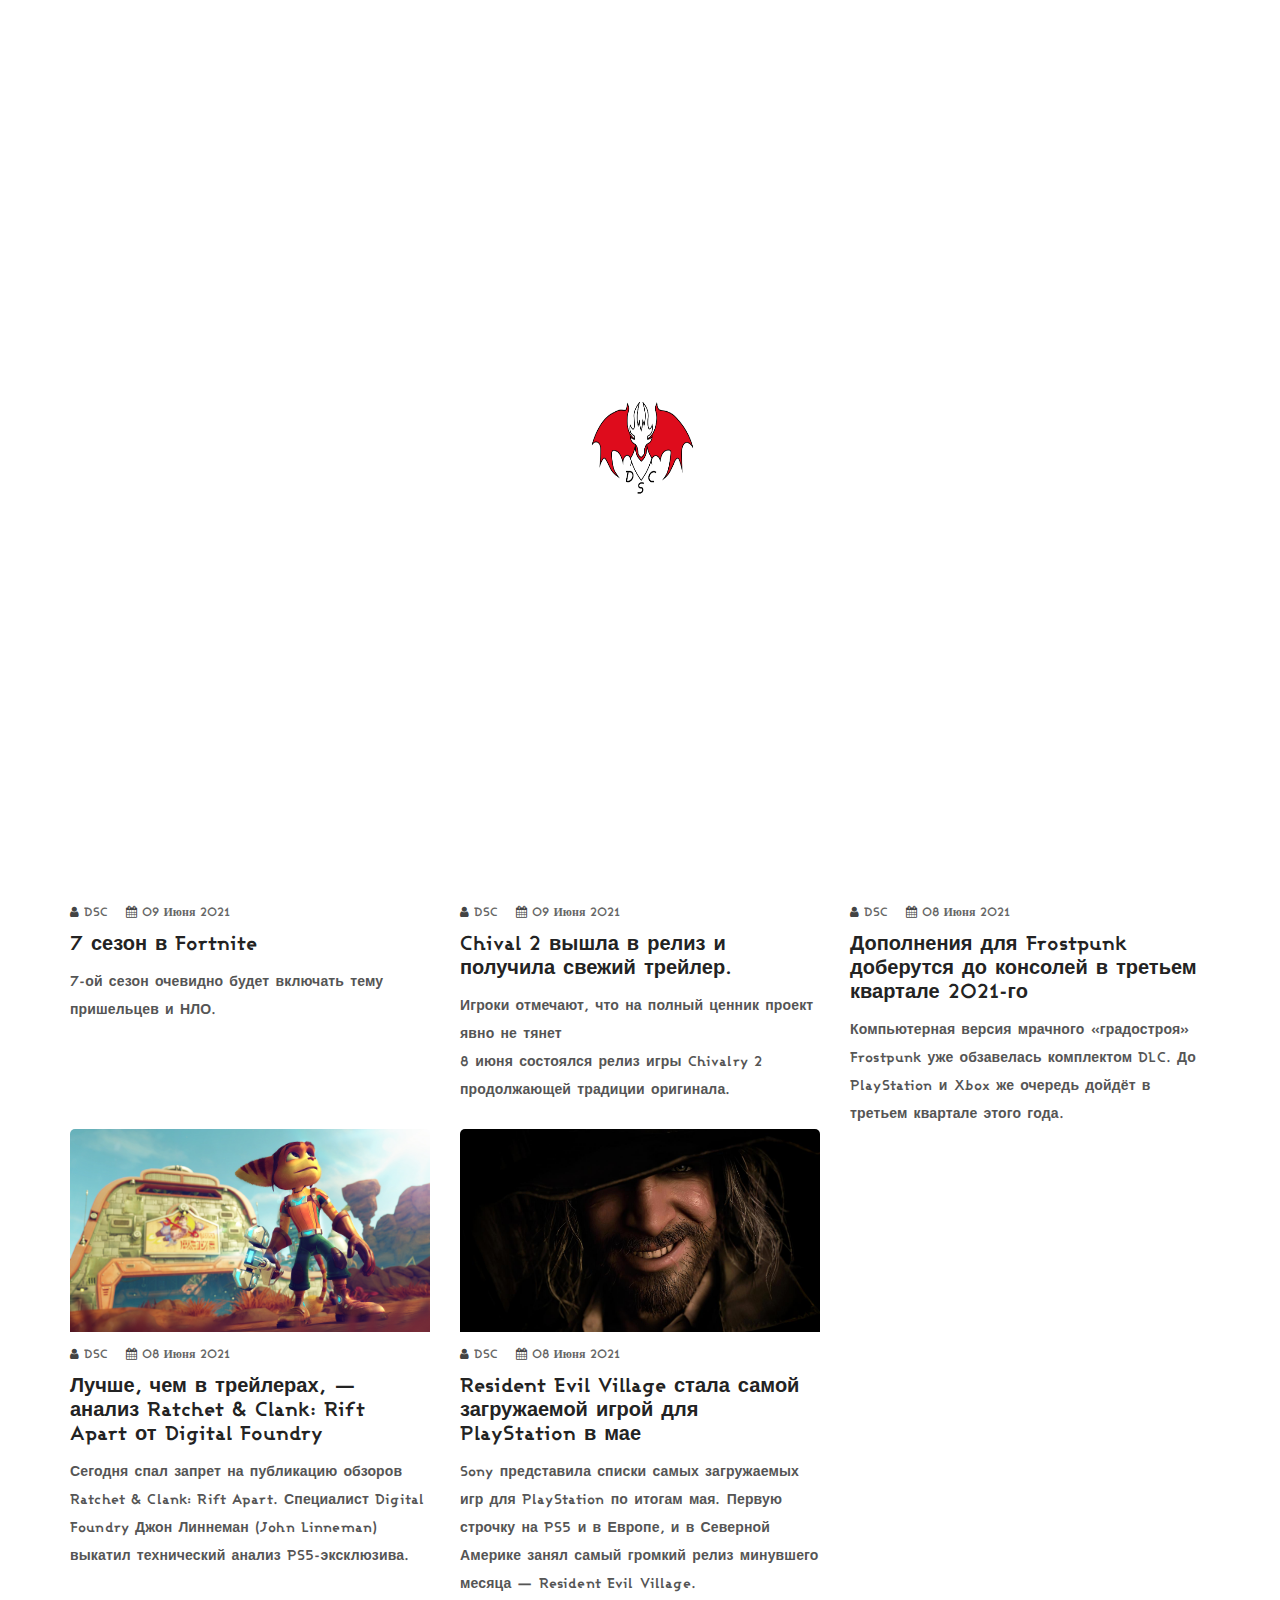
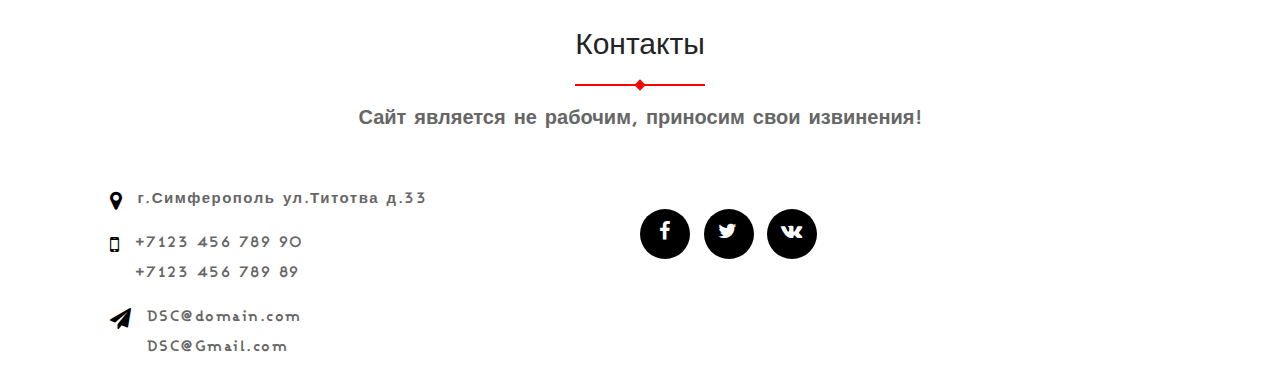
==== News.html @ a44503ce "Add files via upload" ====
<!DOCTYPE html>
<html lang="en">
<head>
    <meta charset="utf-8">
    <title>Новости</title>
    <meta http-equiv="X-UA-Compatible" content="IE=edge">
    <meta name="viewport" content="width=device-width, initial-scale=1, maximum-scale=1">
    <link rel="stylesheet" href="assets/css/bootstrap.min.css">
    <link rel="stylesheet" href="assets/css/jquery-ui.css">
    <link rel="stylesheet" href="assets/css/font-awesome.min.css">
    <link rel="stylesheet" href="assets/css/owl.carousel.min.css">
    <link rel="stylesheet" href="assets/css/slicknav.min.css">
    <link rel="stylesheet" href="assets/css/jquery.mb.YTPlayer.min.css">
    <link rel="stylesheet" href="assets/css/typography.css">
    <link rel="stylesheet" href="assets/css/style.css">
    <link rel="stylesheet" href="assets/css/responsive.css">
    <style media="screen" type="text/css">@import 'assets/fonts/stylesheet.css';</style>
    <link rel="shortcut icon" type="image/png" href="assets/img/icon/favicon.png">
</head>

<body>
    <div id="preloader">
        <img src="assets/img/icon/logo.png" class="spinner">
    </div>
    <header id="header">
        <div class="header-area">
            <div class="container">
                <div class="row">
                    <div class="menu-area">
                        <div class="col-md-3 col-sm-12 col-xs-12">
                            <div class="logo">
                                <a href="index.html"><img src="assets/img/icon/logo_nbg.png" alt="Dragon Sweep"></a>
                            </div>
                            <div class="logo_name">
                                <a href="#"><p class="nam">DRAGON SWEEP</p><p class="p" style="text-align: center;">News</p></a>
                            </div>
                        </div>
                        <div class="col-md-9 hidden-xs hidden-sm"> 
                            <div class="main-menu">
                                <nav class="nav-menu">
                                    <ul>
                                        <li class="active"><a href="index.html">Главная</a></li>
                                        <li><a href="#contact">Контакты</a></li>
                                    </ul>
                                </nav>
                            </div>
                        </div>
                        <div class="col-sm-12 col-xs-12 visible-sm visible-xs">
                            <div class="mobile_menu"></div>
                        </div>
                    </div>
                </div>
            </div>
        </div>
    </header>
    <section class="blog-post ptb--100" id="blog">
        <div class="container">
            <div class="section-title">
                <h2 style="margin-top: 8%;">Новости</h2>
                <p>Последние новости игровой индустрии.</p>
            </div>
            <div class="row">
            	 <div class="col-md-4 col-sm-6 col-xs-12 col-6">
                    <div class="single-post">
                        <a href="#win8"><img src="assets/img/blog/blog-post-img7.jpg" alt="blog image"></a>
                        <div class="blog-meta">
                            <ul>
                                <li><i class="fa fa-user"></i>DSC</li>
                                <li><i class="fa fa-calendar"></i>09 Июня 2021</li>
                            </ul>
                        </div>
                        <h2><a href="#win8">RAINBOW SIX EXTRACTION - КАРАНТИН ТЕПЕРЬ ЭВАКУАЦИЯ</a></h2>
                        <p>Студия Ubisoft переименовала свою свою следующую игру из Rainbow Six Quarantine в Rainbow Six Extraction.</p>
                    </div>
                    <a href="#x" class="overlay" id="win8"></a>
                    <div class="popup">
                    	<h2>Концепт не поменялся, нам предстоит сражаться с монстрами, зараженными какой-то слизью</h2>
                        <p>Студия Ubisoft переименовала свою свою следующую игру из Rainbow Six Quarantine в Rainbow Six Extraction. События данного кооперативного шутера будут разворачиваться в уже существующей вселенной, в которой знакомые нам оперативники будут разбираться с биологической угрозой.
                        	<br>Главным противником героев будет слизь - инопланетный организм, заражающий все живое. Ей разработчики посвятили свежий тизер-трейлер, намекнув на то, что полноценная презентация новинки состоится на Ubisoft Forward 12 июня.
                    	    <iframe class="ratch" width="560" height="315" src="https://www.youtube.com/embed/tf8ro-vR-2o" title="YouTube video player" frameborder="0" allow="accelerometer; autoplay; clipboard-write; encrypted-media; gyroscope; picture-in-picture" allowfullscreen></iframe>
                    	</p>
                    </div>
                </div>
                 <div class="col-md-4 col-sm-6 col-xs-12 col-6">
                    <div class="single-post">
                        <a href="#win7"><img src="assets/img/blog/blog-post-img6.jpg" alt="blog image"></a>
                        <div class="blog-meta">
                            <ul>
                                <li><i class="fa fa-user"></i>DSC</li>
                                <li><i class="fa fa-calendar"></i>09 Июня 2021</li>
                            </ul>
                        </div>
                        <h2><a href="#win7">8 МИНУТ ГЕЙМПЛЕЯ FAR CRY 6 С ОБЗОРОМ ЛОКАЦИЙ</a></h2>
                        <p>В сети появилась запись с 8 минутами геймплея Far Cry 6 - нового проекта от студии Ubisoft, который выходит в релиз 7 октября текущего года..</p>
                    </div>
                    <a href="#x" class="overlay" id="win7"></a>
                    <div class="popup">
                    	<h2>Прогулка по Яре и знакомство с местными жителями</h2>
                        <p>В сети появилась запись с 8 минутами геймплея Far Cry 6 - нового проекта от студии Ubisoft, который выходит в релиз 7 октября текущего года. В видео нам демонстрируется остров Яра - островное государство, в котором развернуться сюжетные события.
                        	<br>Напомним, что в игре мы возьмем под контроль Дани Рохаса - местного жителя, который вступает в сопротивление местному режиму под руководством Антона Кастильо. Он правит страной железной дланью, нещадно расправляясь со всеми несогласными, а потому нам и остальным местным жителям предстоит решить эту проблему и свергнуть правящий режим.
                        	<br>Проект выходит везде, кроме Стима.
                    	    <iframe class="ratch" width="560" height="315" src="https://www.youtube.com/embed/NXsx1J5eO8M" title="YouTube video player" frameborder="0" allow="accelerometer; autoplay; clipboard-write; encrypted-media; gyroscope; picture-in-picture" allowfullscreen></iframe>
                   			</p>
                    </div>
                </div>
                 <div class="col-md-4 col-sm-6 col-xs-12 col-6">
                    <div class="single-post">
                        <a href="#win6"><img src="assets/img/blog/blog-post-img5.jpg" alt="blog image"></a>
                        <div class="blog-meta">
                            <ul>
                                <li><i class="fa fa-user"></i>DSC</li>
                                <li><i class="fa fa-calendar"></i>09 Июня 2021</li>
                            </ul>
                        </div>
                        <h2><a href="#win6">ПОДРОБНОСТИ ОБНОВЛЕНИЯ ОСАДА ПАРИЖА ДЛЯ ИГРЫ ASSASSIN'S CREED VALHALLA</a></h2>
                        <p>Блогер под ником j0nathan утверждает, что обнаружил в файлах игры Assassin's Creed Valhalla информацию о грядущем дополнении, которое позволит игрокам посетить Париж.</p>
                    </div>
                    <a href="#x" class="overlay" id="win6"></a>
                    <div class="popup">
                    	<h2>Эйвор отправляется во Францию</h2>
                        <p>логер под ником j0nathan утверждает, что обнаружил в файлах игры Assassin's Creed Valhalla информацию о грядущем дополнении, которое позволит игрокам посетить Париж.
                        	<br>Если верить публикации автора, события "Осады Парижа" развернутся в 885 году, спустя пару лет после окончания истории, рассказанной в "Гневе друидов". Воевать нам предстоит против короля Карла III, установившего в стране тоталитарный режим.
                        	<br>Официальный анонс DLC должен состояться 12 июня во время мероприятия Е3, куда студия Ubisoft привезет новости о своих текущих и новых проектах.
                        	<iframe class="ratch" width="560" height="315" src="https://www.youtube.com/embed/aMvyaPaUvSg" title="YouTube video player" frameborder="0" allow="accelerometer; autoplay; clipboard-write; encrypted-media; gyroscope; picture-in-picture" allowfullscreen></iframe></p>
                    </div>
                </div>
                 <div class="col-md-4 col-sm-6 col-xs-12 col-6">
                    <div class="single-post">
                        <a href="#win5"><img src="assets/img/blog/blog-post-img4.jpg" alt="blog image"></a>
                        <div class="blog-meta">
                            <ul>
                                <li><i class="fa fa-user"></i>DSC</li>
                                <li><i class="fa fa-calendar"></i>09 Июня 2021</li>
                            </ul>
                        </div>
                        <h2><a href="#win5">7 сезон в Fortnite</a></h2>
                        <p>7-ой сезон очевидно будет включать тему пришельцев и НЛО.</p>
                    </div>
                    <a href="#x" class="overlay" id="win5"></a>
                    <div class="popup">
                    	<h2>7 сезон в Fortnite</a></h2>
                        <p>Седьмой сезон Fortnite почти наступил. Сезон 7 официально стартует 8 июня, и у нас уже есть некоторые идеи о том, чего ожидать - ясно, что инопланетяне и НЛО будут большой темой, хотя мы еще не знаем точно, что это повлечет за собой.
                        	<br>Ждать не намного дольше, поскольку Epic расскажет историю Fortnite и трейлеры боевого пропуска для 7-го сезона сегодня, 7 июня, в 23:00 по тихоокеанскому времени (2:00 по восточному времени / 7:00 по московскому времени 8 июня), согласно объявлениям на YouTube. Это должно заполнить пробелы в том, что, как мы знаем, произойдет в новом сезоне; Вы можете узнать всю имеющуюся у нас информацию о 7-м сезоне ниже.
                        	<br>А пока игроков Fortnite похищают НЛО. Что касается текущих задач Fortnite, обязательно изучите их, как размещать предупреждающие знаки на кругах в полях и где уничтожать жуткие телевизоры. Обязательно поторопитесь - у вас остались не так много времени.
                        	<iframe class="ratch" width="560" height="315" src="https://www.youtube.com/embed/-NycdXYBeG4" title="YouTube video player" frameborder="0" allow="accelerometer; autoplay; clipboard-write; encrypted-media; gyroscope; picture-in-picture" allowfullscreen></iframe>
                        	<br>7-й сезон Fortnite выходит в эфир во вторник, 8 июня. Эта дата указана на картинке выше с официального сайта Fortnite, что устраняет любые сомнения в том, что обновление произойдет в эту дату. Уже считалось, что это так, поскольку в Fortnite и на сайте Epic Primal Battle Pass 6-го сезона был указан как действующий до 7 июня, это означает, что новый сезон начнется на следующий день. Тем не менее, сезоны Fortnite были довольно разными по продолжительности в течение последнего года или около того. Как пандемия, так и собственные внутренние планы Epic меняли даты начала и окончания раньше, так что пока считайте, что это может измениться. В то время как самый длинный сезон Fortnite, глава 2, сезон 2, длился 17 недель, предыдущие сезоны, как правило, длились 10 недель. Сезон 7 закончится после недели 12.
                        	<br>Боевой пропуск Fortnite, как правило, является одной из самых секретных деталей этой непонятной игры. Мы узнали о теме Primal, 6-го сезона только за несколько часов до ее запуска. Однако некоторые сезоны, такие как сезон Marvel прошлым летом, просочились заранее. Благодаря ряду тизеров мы знаем, что седьмой сезон будет посвящен НЛО и инопланетянам.
                        	<br>Помимо вышеупомянутых похищений, улики уже накапливались. Все квесты Foreshadowing указывают на какую-то инопланетную тему с упоминанием кругов на полях и посетителей с неба. Добавьте к этому текущая ARG «Они идут», похоже, все больше привязана к Fortnite и недавним подробностям об НЛО, которые появятся в игре в конце этого сезона, и похоже, что инопланетяне - это почти гарантия 7 сезона, а игроки размышляют что сезон будет называться Вторжение.
                        	<br>Что бы там ни было, можете не сомневаться, что Fortnite Сезон 7 будет стоить 950 В-баксов, что составляет около 8 долларов. Игроки также могут разблокировать достаточно В-баксов, чтобы купить боевой пропуск следующего сезона, поднявшись по уровням любого текущего боевого пропуска. Если игроки достигнут 100 уровня и не потратят свои заработки по пути, у них будет достаточно В-баксов, чтобы разблокировать следующий боевой пропуск без дополнительной оплаты.
                        	<br>Игроки, желающие получить повышение, также могут сразу приобрести 25 уровней за 2800 В-баксов (20 долларов США), но только один раз в любой момент сезона. Те, кто любит открывать все, что может предложить сезон, по-прежнему захотят возвращаться еженедельно, чтобы выполнять эпические квесты и разблокировать дополнительные стили, связанные с этим, но быстрый старт, возможно, является хорошим инструментом для тех, кто хочет получать больше наград за меньшие деньги и время.
                        	<br>Те, кто подписывается на Fortnite Crew, мгновенно разблокируют боевой пропуск Сезона 7 и все будущие боевые пропуска, пока они подписаны. Fortnite Crew стоит 12 долларов в месяц и дает подписчикам эксклюзивные скины и другую косметику, ежемесячный депозит в размере 1000 В-баксов и многое другое в дополнение к гарантированному доступу к боевому пропуску. Игрокам, которые присоединяются к Fortnite Crew, но уже приобрели последний боевой пропуск, на их учетные записи будут возвращены единовременные выплаты в размере дополнительных 950 В-баксов.</p>
                    </div>
                </div>
                 <div class="col-md-4 col-sm-6 col-xs-12 col-6">
                    <div class="single-post">
                        <a href="#win4"><img src="assets/img/blog/blog-post-img3.jpg" alt="Chivalry II"></a>
                        <div class="blog-meta">
                            <ul>
                                <li><i class="fa fa-user"></i>DSC</li>
                                <li><i class="fa fa-calendar"></i>09 Июня 2021</li>
                            </ul>
                        </div>
                        <h2><a href="#win4">Chival 2 вышла в релиз и получила свежий трейлер.</a></h2>
                        <p>Игроки отмечают, что на полный ценник проект явно не тянет<br>8 июня состоялся релиз игры Chivalry 2 продолжающей традиции оригинала.</p>
                    </div>
                    <a href="#x" class="overlay" id="win4"></a>
                    <div class="popup">
                    	<h2>Chival 2 вышла в релиз и получила свежий трейлер.</a></h2>
                        <p>8 июня состоялся релиз игры Chivalry 2, продолжающей традиции оригинала, в котором игроки принимали участие в крупномасштабных сражениях в сеттинге Средневековья. Фирменной фишкой проекта были "мясные" зарубы, которые перекочевали и в сиквел.
                        	<br>Вот только игроки отмечают, что, кроме привычной всем расчлененки и пары-тройки карт с оружием и доспехами, больше ничего нового Chivalry 2 в жанр не привносит. Это все те же бои с теми же механиками и видом от 1-го лица, которые уже всем успели приесться. Соответственно, на полный ценник (на PS и в Microsoft Store игра стоит почти 3к рублей, в EGS чуть дешевле - 1200р.) проект явно не тянет.
                        	<br>Более того, на старте серверное оборудование не справлялось с потоком игроков, а потому наблюдались серьезные проблемы технического характера. С ними разработчики, конечно же, справятся, но что будут делать с недостатком контента и похожестью на 1-ую часть, нам пока не сообщается.</p>
                        	<iframe class="ratch" width="560" height="315" src="https://www.youtube.com/embed/HKlYVpCuab0" title="YouTube video player" frameborder="0" allow="accelerometer; autoplay; clipboard-write; encrypted-media; gyroscope; picture-in-picture" allowfullscreen></iframe>
                    </div>
                </div>
                <div class="col-md-4 col-sm-6 col-xs-12 col-6">
                    <div class="single-post">
                        <a href="#win3"><img src="assets/img/blog/blog-post-img.jpg" alt="blog image"></a>
                        <div class="blog-meta">
                            <ul>
                                <li><i class="fa fa-user"></i>DSC</li>
                                <li><i class="fa fa-calendar"></i>08 Июня 2021</li>
                            </ul>
                        </div>
                        <h2><a href="#win3">Дополнения для Frostpunk доберутся до консолей в третьем квартале 2021-го</a></h2>
                        <p>Компьютерная версия мрачного «градостроя» Frostpunk уже обзавелась комплектом DLC. До PlayStation и Xbox же очередь дойдёт в третьем квартале этого года.</p>
                    </div>
                    <a href="#x" class="overlay" id="win3"></a>
                    <div class="popup">
                    	<h2>Дополнения для Frostpunk доберутся до консолей в третьем квартале 2021-го</h2>
                    	<img src="assets/img/blog/blog-post-img.jpg" alt="Frostpunk">
                        <p>Компьютерная версия мрачного «градостроя» Frostpunk уже обзавелась комплектом DLC. До PlayStation и Xbox же очередь дойдёт в третьем квартале этого года.<br>
                        	Речь о следующих расширениях:<br>
                        	•<font style="font-weight: 900;">The Rifts</font> — содержит новую карту для «бесконечного» режима, новую постройку (мост) и свежие механики.<br>
                        	•<font style="font-weight: 900;">On The Edge</font> — вам предстоит управлять аванпостом рядом с армейским складом. Заявлены новые механики и подразделение (стройотряд), дополнительные зоны на карте Морозных земель, сооружения и технологии, шесть свежих музыкальных композиций и не только.<br>
                        	•<font style="font-weight: 900;">The Last Autumn</font> — приквел, действие которого происходит до наступления вечной зимы. В числе нововведений — ещё один вариант «бесконечного» режима («Строители»), два свода законов, 25 построек и дополнительные социальные классы.<br>
                        Добавки можно будет приобрести одним из трёх способов — по отдельности, в составе сезонного абонемента либо в полном издании Frostpunk.</p>
                    </div>
                </div>
                <div class="col-md-4 col-sm-6 col-xs-12 col-6">
                    <div class="single-post">
                        <a href="#win2"><img src="assets/img/blog/blog-post-img1.jpeg" alt="blog image"></a>
                        <div class="blog-meta">
                            <ul>
                                <li><i class="fa fa-user"></i>DSC</li>
                                <li><i class="fa fa-calendar"></i>08 Июня 2021</li>
                            </ul>
                        </div>
                        <h2><a href="#win2">Лучше, чем в трейлерах, — анализ Ratchet & Clank: Rift Apart от Digital Foundry</a></h2>
                        <p>Сегодня спал запрет на публикацию обзоров Ratchet & Clank: Rift Apart. Специалист Digital Foundry Джон Линнеман (John Linneman) выкатил технический анализ PS5-эксклюзива.</p>
                    </div>
                    <a href="#x" class="overlay" id="win2"></a>
                    <div class="popup">
                    	<h2>Лучше, чем в трейлерах, — анализ Ratchet & Clank: Rift Apart от Digital Foundry</h2>
                        <p>Сегодня спал запрет на публикацию обзоров <font style="font-weight: 900;">Ratchet & Clank: Rift Apart</font>. Специалист Digital Foundry Джон Линнеман (John Linneman) выкатил технический анализ PS5-эксклюзива, ну а мы выписали для вас самое интересное.<br>
                        	<font style="font-weight: 900;">Rift Apart</font> — не первый проект <font style="font-weight: 900;">Insomniac Games</font> для PS5: в прошлом году студия выпустила ремастер Marvel’s Spider-Man и свежую Miles Morales. Однако оба «Паучка» — кросс-генные развлечения, доступные и на PS4. Именно Rift Apart показывает, на что способны разработчики, когда их не сдерживают ограничения пастгена, говорит Линнеман.<br>
                        	По словам эксперта, в финальной сборке Rift Apart выглядит даже лучше, чем в трейлерах. Так, в раннем видео, где показывали перемещение между мирами без загрузок, игра подтормаживала — сейчас эта проблема практически полностью устранена.<br>
                        	Ещё один пример прогресса по сравнению с роликами — внешний вид пространственных разломов: теперь они корректно отражаются в зеркальных поверхностях.<br>
                        	Патч первого дня сделал картинку ещё краше, а частоту кадров — стабильнее. Режимы производительности, а также производительности с трассировкой стали работать плавнее. Плюс ко всему отражения, полученные благодаря рейтрейсингу, сейчас отрисовываются в шахматном 4K — до обновления они рендерились в 25 % от исходного разрешения. <br>
                        	<iframe class="ratch" width="560" height="315" src="https://www.youtube.com/embed/7xtJYpwvHjY" title="YouTube video player" frameborder="0" allow="accelerometer; autoplay; clipboard-write; encrypted-media; gyroscope; picture-in-picture" allowfullscreen></iframe><br>
                        	В режиме качества игра выдаёт почти безупречные 30 fps. Динамическое разрешение стремится к 4K — обычно Rift Apart достигает цели, но в напряжённых сценах значение опускается до 1800p.
                        	<br>Один из самых любопытных с технической точки зрения уровней — планета Близар-Прайм: там вовсю используется механика разломов, ставшая возможной благодаря скоростному SSD. В этом эпизоде вы постоянно перемещаетесь между двумя мирами — в одном от планеты остался лишь космический мусор, а в другом она ещё цела. Переключение между двумя версиями почти моментальное, только на мгновение вспыхивает белый свет. Локации не хранятся в памяти одновременно — при переходе ненужная выгружается, а нужная загружается. На уходящем поколении консолей подобное не сделать, утверждает Линнеман.
                        	<br>Модели персонажей, особенно Рэтчета и Ривет, хвастают очень высокой детализацией. Для создания правдоподобного меха Insomniac применила технологию, которая дебютировала в Miles Morales. Наиболее качественные версии моделей состоят более чем из 250 тысяч треугольников — это без учёта того же меха.
                        	<br>По мнению специалиста, в кат-сценах Rift Apart напоминает 3D-мультфильм — настолько роскошные здесь графика и анимация.
                        	<br>Некоторые впечатляющие детали проще разглядеть в фоторежиме. Например, гильзы на поле боя — это качественные модели, в чьих поверхностях отражаются объекты.
                        	<br>Линнеман обратил особое внимание на реалистичные отражения в изогнутых зеркалах — отражения даже переворачиваются на куполообразных поверхностях, как в жизни.</p>
                    </div>
                </div>
                <div class="col-md-4 col-sm-6 col-xs-12 col-6">
                    <div class="single-post">
                        <a href="#win1"><img src="assets/img/blog/blog-post-img2.jpg" alt="blog image"></a>
                        <div class="blog-meta">
                            <ul>
                                <li><i class="fa fa-user"></i>DSC</li>
                                <li><i class="fa fa-calendar"></i>08 Июня 2021</li>
                            </ul>
                        </div>
                        <h2><a href="#win1">Resident Evil Village стала самой загружаемой игрой для PlayStation в мае</a></h2>
                        <p>Sony представила списки самых загружаемых игр для PlayStation по итогам мая. Первую строчку на PS5 и в Европе, и в Северной Америке занял самый громкий релиз минувшего месяца — Resident Evil Village.</p>
                    </div>
                    <a href="#x" class="overlay" id="win1"></a>
                    <div class="popup">                    	
                        <h2>Resident Evil Village стала самой загружаемой игрой для PlayStation в мае</h2>
                        <p>Sony представила списки самых загружаемых игр для PlayStation по итогам мая. Верхнюю строчку на PS5 и в Европе, и в Северной Америке занял самый громкий релиз минувшего месяца — <font style="font-weight: 900;">Resident Evil Village<. На PS4 же хоррор взобрался на первое место только в Европе — на территории США и Канады он уступил лидерство консольной версии Rust.
                        	<br>Первым в каждом пункте указано развлечение из американского топа, а вторым — из европейского.
                        	<br><h2>Игры для PS5</h2>
                        	Resident Evil Village, Resident Evil Village.
                        	<br>Returnal, FIFA 21.
                        	<br>MLB The Show 21, Returnal.
                        	<br>Marvel’s Spider-Man: Miles Morales, Subnautica: Below Zero.
                        	<br>NBA 2K21, It Takes Two.
                        	<br>Subnautica: Below Zero, Marvel’s Spider-Man: Miles Morales.
                        	<br>Mortal Kombat 11, Hood: Outlaws & Legends.
                        	<br>It Takes Two, Assassin’s Creed Valhalla.
                        	<br>FIFA 21, Call of Duty: Black Ops Cold War.
                        	<br>Hood: Outlaws & Legends, NBA 2K21.
                        	<br>Call of Duty: Black Ops Cold War, Tom Clancy’s Rainbow Six Siege.
                        	<br>Assassin’s Creed Valhalla, Mortal Kombat 11.
                        	<br>Demon’s Souls, Demon’s Souls.
                        	<br>Tom Clancy’s Rainbow Six Siege, Immortals Fenyx Rising.
                        	<br>Outriders, Crash Bandicoot 4: It’s About Time.
                        	<br>Tony Hawk’s Pro Skater 1 + 2, Tony Hawk’s Pro Skater 1 + 2.
                        	<br>Madden NFL 21, Outriders.
                        	<br>Sackboy: A Big Adventure, WRC 9 FIA World Rally Championship.
                        	<br>Judgment, Mortal Shell: Enhanced Edition.
                        	<br>Immortals Fenyx Rising, No Man’s Sky.
                        	<br><h2>Игры для PS4</h2>
                        	Rust Console Edition, Resident Evil Village.
                        	<br>Resident Evil Village, Minecraft.
                        	<br>Mass Effect Legendary Edition, Rust Console Edition.
                        	<br>Grand Theft Auto V, Grand Theft Auto V.
                        	<br>MLB The Show 21, NBA 2K21.
                        	<br>NBA 2K21, Mass Effect Legendary Edition.
                        	<br>Mortal Kombat 11, FIFA 21.
                        	<br>Biomutant, The Crew 2.
                        	<br>Call of Duty: Black Ops Cold War, Biomutant.
                        	<br>Minecraft, Subnautica: Below Zero.
                        	<br>Knockout City, The Forest.
                        	<br>Mortal Kombat X, Call of Duty: Black Ops Cold War.
                        	<br>Need for Speed Heat, Call of Duty: Modern Warfare.
                        	<br>Subnautica: Below Zero, Fall Guys: Ultimate Knockout.
                        	<br>UFC 4, Mortal Kombat X.
                        	<br>The Forest, Far Cry 3 Classic Edition.
                        	<br>Call of Duty: Modern Warfare, The Witcher 3: Wild Hunt.
                        	<br>It Takes Two, Star Wars Jedi: Fallen Order.
                        	<br>Gang Beasts, Gang Beasts.
                        	<br>Red Dead Redemption 2, It Takes Two.
                        	<br><h2>Игры для PS VR</h2>
                        	Beat Saber, Beat Saber.
                        	<br>Vader Immortal: A Star Wars VR Series, Job Simulator.
                        	<br>Job Simulator, Vader Immortal: A Star Wars VR Series.
                        	<br>Superhot VR, Superhot VR.
                        	<br>Creed Rise to Glory, Doom 3: VR Edition.
                        	<br>Gun Club VR, Blood & Truth.
                        	<br>Swordsman VR, Gun Club VR.
                        	<br>Doom 3: VR Edition, Creed: Rise to Glory.
                        	<br>GORN, Paranormal Activity: The Lost Soul.
                        	<br>Surgeon Simulator: Experience Reality, Swordsman VR.
                        	<br><h2>Условно-бесплатные игры (PS4 и PS5)</h2>
                        	Call of Duty: Warzone, Call of Duty: Warzone.
                        	<br>Fortnite, Rocket League.
                        	<br>Rocket League, Fortnite.
                        	<br>Genshin Impact, Genshin Impact.
                        	<br>Apex Legends, Brawlhalla.
                        	<br>Destiny 2, Apex Legends.
                        	<br>Brawlhalla, Destiny 2.
                        	<br>Rec Room, World of Tanks.
                        	<br>Rogue Company, Rogue Company.
							<br>Warframe, Rec Room.
						</p>
                    </div>
                </div>
            </div>
        </div>
    </section>
        <br>
    <section class="contact-area ptb--100" id="contact">
        <div class="container">
            <div class="section-title">
                <h2>Контакты</h2>
                <p>Сайт является не рабочим, приносим свои извинения!</p>
            </div>
            <div class="row">
                <div class="col-md-6 col-sm-6 col-xs-12">
                    <div class="contact_info">
                        <div class="s-info">
                            <i class="fa fa-map-marker"></i>
                            <div class="meta-content">
                                <span>г.Симферополь ул.Титотва д.33</span>
                            </div>
                        </div>
                        <div class="s-info">
                            <i class="fa fa-mobile"></i>
                            <div class="meta-content">
                                <span>+7123 456 789 90</span>
                                <span>+7123 456 789 89</span>
                            </div>
                        </div>
                        <div class="s-info">
                            <i class="fa fa-paper-plane"></i>
                            <div class="meta-content">
                                <span>DSC@domain.com</span>
                                <span>DSC@Gmail.com</span>
                            </div>
                        </div>
                    </div>
                </div>
                <div class="c-social">
                            <ul>
                                <li><a href="#"><i class="fa fa-facebook"></i></a></li>
                                <li><a href="#"><i class="fa fa-twitter"></i></a></li>
                                <li><a href="#"><i class="fa fa-dribbble"></i></a></li>
                            </ul>
                        </div>
            </div>
        </div>
    </section>
    <script src="assets/js/jquery-3.2.0.min.js"></script>
    <script src="assets/js/jquery-ui.js"></script>
    <script src="assets/js/bootstrap.min.js"></script>
    <script src="assets/js/jquery.slicknav.min.js"></script>
    <script src="assets/js/owl.carousel.min.js"></script>
    <script src="assets/js/counterup.js"></script>
    <script src="assets/js/jquery.waypoints.min.js"></script>
    <script src="assets/js/theme.js"></script>
 	<script>  
        document.oncontextmenu = function() {  
        return false;};  
        document.onkeydown = function(e) {  
        if (e.keyCode == 123) {  
        return false;}  
        if (e.ctrlKey && e.shiftKey && e.keyCode == 'I'.charCodeAt(0)) {  
        return false;}  
        if (e.ctrlKey && e.shiftKey && e.keyCode == 'J'.charCodeAt(0)) {  
        return false;}  
        if (e.ctrlKey && e.keyCode == 'U'.charCodeAt(0)) {  
        return false;}  
        if (e.ctrlKey && e.shiftKey && e.keyCode == 'C'.charCodeAt(0)) {  
        return false;}  
        }  
	</script>
</body>

</html>
---- assets/css/typography.css ----
/* 
Table Of Contents
=========================
- Default Typography
- Custom Typography
=========================
*/


/* 
--------------------------
- Default Typography
--------------------------
*/
body {
    font-family:"Ashby Bold", sans-serif;
    font-weight: bold;
}

h1,
h2,
h3,
h4,
h5,
h6 {
    margin: 0;
    font-family:"Ashby Bold", sans-serif;
    color: #000;
    letter-spacing: 1.5px;
}

h1 a,
h2 a,
h3 a,
h4 a,
h5 a,
h6 a {
    font-weight: bold;
    font-family:"Ashby Bold", sans-serif;
}

h1 {
    font-size: 36px;
    line-height: 70px;
    letter-spacing: 1px;
    margin-bottom: 0px;
}

h2 {
    font-size: 22px;
    line-height: 24px;
    margin-bottom: 0px;
}

h3 {
    font-size: 24px;
    line-height: 30px;
    margin-bottom: 0px;
}

h4 {
    font-size: 20px;
    line-height: 27px;
}

h5 {
    font-size: 16px;
    line-height: 24px;
}

h6 {
    font-size: 14px;
    line-height: 24px;
}

p {
    font-family:"Ashby Bold", sans-serif;
    font-size: 14px;
    letter-spacing: 0;
    line-height: 28px;
    margin: 0;
}

p img {
    margin: 0;
}

span {
    font-family:"Ashby Bold", sans-serif;
}



/* em and strong */

em {
    font: 15px/30px;
}

strong,
b {
    font: 15px/30px;
}

small {
    font-size: 11px;
    line-height: inherit;
}



/*  blockquotes */

blockquote {
    border-left: 0 none;
    font-family:"Ashby Bold", sans-serif;
    margin: 10px 0;
    padding-left: 40px;
    position: relative;
}

blockquote::before {
    color: #4e5665;
    content: "";
    font-family:"Ashby Bold";
    font-size: 36px;
    left: 20px;
    line-height: 0;
    margin: 0;
    opacity: 0.5;
    position: absolute;
    top: 20px;
}

blockquote p {
    font-style: italic;
    padding: 0;
    font-size: 18px;
    line-height: 36px;
}

blockquote cite {
    display: block;
    font-size: 12px;
    font-style: normal;
    line-height: 18px;
}

blockquote cite:before {
    content: "\2014 \0020";
}

blockquote cite a,
blockquote cite a:visited {
    color: #8B9798;
    border: none
}



/* abbreviations */

abbr {
    color: #444;
    font-variant: small-caps;
    text-transform: lowercase;
    letter-spacing: .6px;
}

abbr:hover {
    cursor: help;
}



/* links */

a,
a:visited {
    text-decoration: none;
    font-size: 12px;
    color: black;
    transition: all 0.3s ease-in-out;
    -webkit-transition: all 0.3s ease-in-out;
    -moz-transition: all 0.3s ease-in-out;
    -o-transition: all 0.3s ease-in-out;
    outline: 0;
}

a:hover,
a:active {
    color: black;
    text-decoration: none;
    outline: 0;
}

a:focus {
    text-decoration: none;
    outline: 0;
}

p a,
p a:visited {
    line-height: inherit;
    outline: 0;
}

a.active-page {
    color: #e6ae48!important;
}



/* list */

ul,
ol {
    margin-bottom: 0px;
    margin-top: 0px;
}

ul {
    margin: 0;
    padding: 0;
    list-style-type: none;
}

ol {
    list-style: decimal;
}

ol,
ul.square,
ul.circle,
ul.disc {
    margin-left: 0px;
}

ul.square {
    list-style: square outside;
}

ul.circle {
    list-style: circle outside;
}

ul.disc {
    list-style: disc outside;
}

ul ul,
ul ol,
ol ol,
ol ul {
    margin: 0;
}

ul ul li,
ul ol li,
ol ol li,
ol ul li {
    margin-bottom: 0px;
}

li {
    line-height: 18px;
    margin-bottom: 0px;
}

ul.large li {}

li p {}



/* definition list */

dl {
    margin: 12px 0;
}

dt {
    margin: 0;
    color: #11ABB0;
}

dd {
    margin: 0 0 0 20px;
}

button {}



/* 
--------------------------
- Custom Typography
--------------------------
*/


/* Your Custom Typography. */


/*pealoader css*/

div#preloader {
    height: 100%;
    left: 0;
    overflow: visible;
    position: fixed;
    top: 0;
    width: 100%;
    z-index: 999;
    display: flex;
    background: #fff;
}


img.spinner {
    width: 10%;
    height: 11%;
    display: block;
    margin: auto;
    animation-iteration-count: infinite;
    -webkit-animation-iteration-count:infinite;
    animation: 1s linear 0s normal none infinite running spinner;
    -webkit-animation: 1s linear 0s normal none infinite running spinner;
    animation-delay: : 1s;
    -webkit-animation-delay: 1s;
    animation-duration: 1s;
    -webkit-animation-duration: 1s;
}
@keyframes spinner {
 0% {
    transform: rotate(0deg);
  }
  50%{
    transform: rotate(360deg);
  }
  100%{
    transform: rotate(360deg);
  }
}
@-webkit-keyframes spinner {
  0% {
    transform: rotate(0deg);
  }
  100% {
    transform: rotate(30deg);
}
/*----------------------------
 Basic margin padding
-----------------------------*/

.m--0 {
    margin-top: 0;
    margin-right: 0;
    margin-bottom: 0;
    margin-left: 0;
}

.p--0 {
    padding-top: 0;
    padding-right: 0;
    padding-bottom: 0;
    padding-left: 0;
}


/*---------------------------
   Margin top
--------------------------*/

.mt--0 {
    margin-top: 0
}

.mt--10 {
    margin-top: 10px
}

.mt--15 {
    margin-top: 15px
}

.mt--20 {
    margin-top: 20px
}

.mt--30 {
    margin-top: 30px
}

.mt--40 {
    margin-top: 40px
}

.mt--50 {
    margin-top: 50px
}

.mt--60 {
    margin-top: 60px
}

.mt--70 {
    margin-top: 70px
}

.mt--80 {
    margin-top: 80px
}

.mt--90 {
    margin-top: 90px
}

.mt--100 {
    margin-top: 100px
}

.mt--110 {
    margin-top: 110px
}

.mt--120 {
    margin-top: 120px
}

.mt--130 {
    margin-top: 130px
}

.mt--140 {
    margin-top: 140px
}

.mt--150 {
    margin-top: 150px
}


/*-----------------------------
  Margin bottom
-------------------------------*/

.mb--0 {
    margin-bottom: 0
}

.mb--10 {
    margin-bottom: 10px
}

.mb--15 {
    margin-bottom: 15px
}

.mb--20 {
    margin-bottom: 20px
}

.mb--30 {
    margin-bottom: 30px
}

.mb--40 {
    margin-bottom: 40px
}

.mb--50 {
    margin-bottom: 50px
}

.mb--60 {
    margin-bottom: 60px
}

.mb--70 {
    margin-bottom: 70px
}

.mb--80 {
    margin-bottom: 80px
}

.mb--90 {
    margin-bottom: 90px
}

.mb--100 {
    margin-bottom: 100px
}

.mb--110 {
    margin-bottom: 110px
}

.mb--120 {
    margin-bottom: 120px
}

.mb--130 {
    margin-bottom: 130px
}

.mb--140 {
    margin-bottom: 140px
}

.mb--150 {
    margin-bottom: 150px
}


/*--------------------------
  Padding top
---------------------------*/

.pt--0 {
    padding-top: 0
}

.pt--10 {
    padding-top: 10px
}

.pt--15 {
    padding-top: 15px
}

.pt--20 {
    padding-top: 20px
}

.pt--30 {
    padding-top: 30px
}

.pt--40 {
    padding-top: 40px
}

.pt--50 {
    padding-top: 50px
}

.pt--60 {
    padding-top: 60px
}

.pt--70 {
    padding-top: 70px
}

.pt--80 {
    padding-top: 80px
}

.pt--90 {
    padding-top: 90px
}

.pt--100 {
    padding-top: 100px
}

.pt--110 {
    padding-top: 110px
}

.pt--120 {
    padding-top: 120px
}

.pt--130 {
    padding-top: 130px
}

- .pt--140 {
    padding-top: 140px
}

.pt--150 {
    padding-top: 150px
}


/*------------------------
   Padding bottom
---------------------------*/

.pb--0 {
    padding-bottom: 0
}

.pb--10 {
    padding-bottom: 10px
}

.pb--15 {
    padding-bottom: 15px
}

.pb--20 {
    padding-bottom: 20px
}

.pb--30 {
    padding-bottom: 30px
}

.pb--40 {
    padding-bottom: 40px
}

.pb--50 {
    padding-bottom: 50px
}

.pb--60 {
    padding-bottom: 60px
}

.pb--70 {
    padding-bottom: 70px
}

.pb--80 {
    padding-bottom: 80px
}

.pb--90 {
    padding-bottom: 90px
}

.pb--100 {
    padding-bottom: 100px
}

.pb--110 {
    padding-bottom: 110px
}

.pb--120 {
    padding-bottom: 120px
}

.pb--130 {
    padding-bottom: 130px
}

.pb--140 {
    padding-bottom: 140px
}

.pb--150 {
    padding-bottom: 150px
}

.pb--160 {
    padding-bottom: 160px
}

.pb--170 {
    padding-bottom: 170px
}

.pb--180 {
    padding-bottom: 180px
}

.pb--190 {
    padding-bottom: 190px
}



/*------------------------------
   Page section padding 
-------------------------------*/

.ptb--0 {
    padding: 0
}

.ptb--10 {
    padding: 10px 0
}

.ptb--20 {
    padding: 20px 0
}

.ptb--30 {
    padding: 30px 0
}

.ptb--40 {
    padding: 40px 0
}

.ptb--50 {
    padding: 50px 0
}

.ptb--60 {
    padding: 60px 0
}

.ptb--70 {
    padding: 70px 0
}

.ptb--80 {
    padding: 80px 0
}

.ptb--90 {
    padding: 90px 0
}

.ptb--100 {
    padding: 100px 0
}

.ptb--110 {
    padding: 110px 0
}

.ptb--120 {
    padding: 120px 0
}

.ptb--130 {
    padding: 130px 0
}

.ptb--140 {
    padding: 140px 0
}

.ptb--150 {
    padding: 150px 0
}
.ptb--160 {
    padding: 160px 0
}
.ptb--170 {
    padding: 170px 0
}
.ptb--180 {
    padding: 180px 0
}


/*---------------------------
   Page section margin 
-----------------------------*/

.mtb--0 {
    margin: 0
}

.mtb--10 {
    margin: 10px 0
}

.mtb--15 {
    margin: 15px 0
}

.mtb--20 {
    margin: 20px 0
}

.mtb--30 {
    margin: 30px 0
}

.mtb--40 {
    margin: 40px 0
}

.mtb--50 {
    margin: 50px 0
}

.mtb--60 {
    margin: 60px 0
}

.mtb--70 {
    margin: 70px 0
}

.mtb--80 {
    margin: 80px 0
}

.mtb--90 {
    margin: 90px 0
}

.mtb--100 {
    margin: 100px 0
}

.mtb--110 {
    margin: 110px 0
}

.mtb--120 {
    margin: 120px 0
}

.mtb--130 {
    margin: 130px 0
}

.mtb--140 {
    margin: 140px 0
}

.mtb--150 {
    margin: 150px 0;
}

.d-flex{
    display: flex;
}
.flex-center{
    align-items: center;
}
.h-100{
    height: 100%;
}
.meta-content{
    overflow: hidden;
}
.bg-gray{
    background-color: #fcfcfc;
}
---- assets/css/style.css ----
/*    CSS INDEX
    ===================
  
    1. Theme default CSS
    2. Home Page
        2.1 Header Area
        2.2 Slider Area
        2.3 Service Area
        2.4 About Area
        2.5 Feature Area
        2.6 Achivement Area
        2.7 Screen Area
        2.8 Testimonial Area
        2.9 Video Area
       2.10 Pricing Area
       2.11 Team Area
       2.12 Call To Action
       2.13 Blog Post
       2.14 Clinet Area
       2.15 Contact Area


-----------------------------------------------------------------------------------*/

.clear {
    clear: both
}

::-moz-selection {
    background: #00b0ff;
    text-shadow: none;
}

::selection {
    background: #00b0ff;
    text-shadow: none;
}

.no-mar {
    margin: 0!important;
}

.no-pad {
    padding: 0!important;
}

.no-top-pad {
    padding-top: 0!important;
}

.text-left {
    text-align: left;
}

.text-center {
    text-align: center;
}

.text-right {
    text-align: right;
}

.bg-theme {
    background-color: #ef525b;
}

.bg-gray {
    background-color: #fafafa;
}

*,
*:before,
*:after {
    -moz-box-sizing: border-box;
    -webkit-box-sizing: border-box;
    box-sizing: border-box;
}

*:focus {
    outline: 0;
}

html {
    font-family:"Ashby Bold";
    font-size: 62.5%;
    -webkit-font-smoothing: antialiased;
}

body {
    font-family:"Ashby Bold";
    background: #fff;
    font-weight: bold;
    font-size: 15px;
    letter-spacing: 1.5px;
    color:red;
    line-height: 30px;
    -webkit-font-smoothing: antialiased;
    /* Fix for webkit rendering */
    -webkit-text-size-adjust: 100%;
}

img {
    max-width: 100%;
    height: auto;
}

button,
input,
textarea {
    letter-spacing: 1px;
}


/*==========================
2.1 Header Area
===========================*/
.header-area {
    position: fixed;
    left: 0;
    top: 0;
    width: 100%;
    z-index: 998;
    background-color: white;
}

.menu-area {
    display: flex;
    align-items: center;
}

.logo {
}

.logo a {
    display: inline-block;
}

.logo a img {
    max-width: 45%;
    max-height: auto;
}
.logo_name {
    margin-top:-24%;
    margin-left: 45%;
}
.logo_name a .nam {
    font-size: 24px;
    text-align: center;
    white-space: nowrap;
}
.p{
    white-space: nowrap;
    padding-left: 40px;
    font-size: 16px;
}
.main-menu {
    text-align: right;
}

.main-menu nav ul {}

.main-menu nav ul li {
    display: inline-block;
}

.main-menu nav ul li a {
    display: block;
    font-size: 14px;
    letter-spacing: 0;
    padding: 27px 36px;
    position: relative;
    padding-left: 0;
}

.main-menu nav ul li a:before {
    content: '';
    position: absolute;
    left: 0;
    bottom: 22px;
    height: 2px;
    width: 0%;
    background-color: red;
    -webkit-transition: all 0.3s ease 0s;
    -o-transition: all 0.3s ease 0s;
    transition: all 0.3s ease 0s;
}

.main-menu nav ul li:hover a:before,
.main-menu nav ul li.active a:before {
    width: 70%;
}


/*dropdown menu area start*/

.mobile_menu {}
.slicknav_menu .slicknav_menutxt {
    display: none;
}

.slicknav_menu {
    background: transparent;
    margin-top: 21px;
}

.slicknav_menu .slicknav_icon-bar {
    height: 2px;
    width: 19px;
    margin: 3px 0px;
    -webkit-transition: all 0.3s ease 0s;
    transition: all 0.3s ease 0s;
}

.slicknav_btn {
    background-color: transparent;
    position: relative;
    margin-top: -51px;
}

.slicknav_menu .slicknav_open .slicknav_icon-bar:nth-child(2) {
    opacity: 0;
    -ms-filter: "progid:DXImageTransform.Microsoft.Alpha(Opacity=0)";
}

.slicknav_menu .slicknav_open .slicknav_icon-bar:nth-child(1) {
    -webkit-transform: rotate(45deg) translate(1px, 7px);
    transform: rotate(45deg) translate(1px, 7px);
}

.slicknav_menu .slicknav_open .slicknav_icon-bar:nth-child(3) {
    -webkit-transform: rotate(-45deg) translateY(-6px);
    transform: rotate(-45deg) translateY(-6px);
}

.slicknav_menu {
    margin-top: 0;
}

.slicknav_nav {
    background: white;
    margin: 10px;
    padding: 6px 0px;
}

.slicknav_nav a:hover {
    background: #fefefe none repeat scroll 0 0;
    border-radius: 0;
}

.slicknav_nav a {
    font-size: 14px;
    letter-spacing: 0.01em;
}


/*==========================
END Header Area
===========================*/

/*==========================
2.2 Slider Area
===========================*/

.slider-area {
    display: flex;
    align-items: center;
    height: 800px;
    background: white-space;
    padding-top: 80px;
}

.slider-img {}

.slider-img img {
    max-height: 100%;
}

.slider-inner {}

.slider-inner h2 {
    font-size: 48px;
    color: black;
    letter-spacing: 0;
    line-height: 49px;
}

.slider-inner h5 {
    font-size: 30px;
    color: black;
    letter-spacing: 0;
    line-height: 39px;
    margin-bottom: 50px;
    margin-top: 5px;
}

.slider-inner a{
  min-width: 300px;
  min-height: 60px;
  font-family:"Ashby Bold";
  font-size: 22px;
  text-transform: uppercase;
  letter-spacing: 1.3px;
  color: #313133;
  background: #4FD1C5;
  background: linear-gradient(90deg, rgba(0,0,0,0) 0%, rgba(230, 72, 72, 1) 100%);
  border: none;
  border-radius: 1000px;
  box-shadow: 12px 12px 24px rgba(225, 74, 62, .64);
  transition: all 0.3s ease-in-out 0s;
  cursor: pointer;
  outline: none;
  position: relative;
  padding: 10px;
}

.slider-inner a::before {
  content: '';
  border-radius: 1000px;
  min-width: calc(300px + 12px);
  min-height: calc(60px + 12px);
  border: 6px solid rgba(230,72,72,1);
  box-shadow: 0 0 70px rgba(225, 74, 62, .64);
  position: absolute;
  top: 50%;
  left: 50%;
  transform: translate(-50%, -50%);
  opacity: 0;
  transition: all .3s ease-in-out 0s;
}

.slider-inner a:hover, .slider-inner a:focus {
  color: #313133;
  transform: translateY(-6px);
}

.slider-inner a:hover::before, .slider-inner a:focus::before {
  opacity: 1;
}

.slider-inner a::after {
  content: '';
  width: 30px; height: 30px;
  border-radius: 100%;
  border: 6px solid red;
  position: absolute;
  z-index: -1;
  top: 50%;
  left: 50%;
  transform: translate(-50%, -50%);
  animation: ring 1.5s infinite;
}

.slider-inner a:hover::after, .slider-inner a:focus::after {
  animation: none;
  display: none;
}

@keyframes ring {
  0% {
    width: 30px;
    height: 30px;
    opacity: 1;
  }
  100% {
    width: 300px;
    height: 300px;
    opacity: 0;
  }
}
.book{
    min-width: 300px;
    min-height: 60px;
    font-family: "Ashby Bold";
    font-size: 22px;
    text-transform: uppercase;
    letter-spacing: 1.3px;
    color: #313133;
    background: #4FD1C5;
    background: linear-gradient(90deg, rgba(0,0,0,0) 0%, rgba(230, 72, 72, 1) 100%);
    border: none;
    border-radius: 1000px;
    box-shadow: 12px 12px 24px rgb(225 74 62 / 64%);
    transition: all 0.3s ease-in-out 0s;
    cursor: pointer;
    outline: none;
    position: relative;
    left: 25%;
    padding: 10px;
}
.book::before {
  content: '';
  border-radius: 1000px;
  min-width: calc(300px + 12px);
  min-height: calc(60px + 12px);
  border: 6px solid rgba(230,72,72,1);
  box-shadow: 0 0 70px rgba(225, 74, 62, .64);
  position: absolute;
  top: 50%;
  left: 50%;
  transform: translate(-50%, -50%);
  opacity: 0;
  transition: all .3s ease-in-out 0s;
}

.book:hover, .book:focus {
  color: #313133;
  transform: translateY(-6px);
}

.book:hover::before, .book:focus::before {
  opacity: 1;
}

.book::after {
  content: '';
  width: 30px; height: 30px;
  border-radius: 100%;
  border: 6px solid red;
  position: absolute;
  z-index: -1;
  top: 50%;
  left: 50%;
  transform: translate(-50%, -50%);
  animation: ring 1.5s infinite;
}

.book:hover::after, .book:focus::after {
  animation: none;
  display: none;
}

@keyframes ring {
  0% {
    width: 25px;
    height: 25px;
    opacity: 1;
  }
  100% {
    width: 250px;
    height: 250px;
    opacity: 0;
  }
}
/*with-gradiant*/
.with-gradiant{
    position: relative;
}
.with-gradiant:before{
    content: '';
    position: absolute;
    left: 0;
    top: 0;
    height: 100%;
    width: 100%;
    opacity: 0.8;
    background: rgba(0, 0, 0, 0) linear-gradient(90deg, #ffdc57, #5b1ffa) repeat scroll 0 0;
}
.full-opacity:before{
    opacity: 1;
    background: rgba(0, 0, 0, 0) linear-gradient(90deg, #ffdc57, #5b1ffa) repeat scroll 0 0;
}
.warm-canvas{
    background: rgba(0, 0, 0, 0) linear-gradient(90deg, #ffdc57, #5b1ffa) repeat scroll 0 0;
}
canvas.worms.sketch{
    max-width: 100%;
}


/*===========================
END Slider Area
===========================*/


/*===========================
2.3 Service Area
===========================*/

.service-area {
    position: relative;
    margin-top: -100px;
    background-color: transparent;
}

.service-single {
    padding: 40px 0px;
    background: #fff;
    border-radius: 5px;
    text-align: center;
    box-shadow: 0 0 40px rgba(225, 74, 62, .64);
}

.service-single img {
    max-width: 150px;
    margin-bottom: 33px;
}

.service-single h2 {
    font-size: 30px;
    color: #232323;
    letter-spacing: 0;
    margin-bottom: 10px;
}

.service-single p {
    color: #666666;
    font-size: 15px;
}


/*===========================
END Service Area
===========================*/


/*===========================
2.4 About Area
===========================*/

.about-area {}

.section-title {
    text-align: center;
    margin-bottom: 50px;
}
.section-title h2 {
    font-size: 30px;
    color: #232323;
    letter-spacing: 0;
    line-height: 37px;
    position: relative;
    margin-bottom: 20px;
    padding-bottom: 20px;
    transition: 0.3s linear;
}
.section-title a h2:hover{
    color: red;
}
.section-title.text-white h2{
    color: #fff;
}

.section-title h2:before {
    content: '';
    position: absolute;
    left: 0;
    bottom: 0;
    height: 2px;
    width: 130px;
    background-color: red;
    left: calc(50% - 65px);
}

.section-title.text-white h2:before{
    background-color: #fff;
}

.section-title h2:after {
    content: '';
    position: absolute;
    left: 0;
    bottom: -3px;
    height: 8px;
    width: 8px;
    background-color: red;
    left: calc(50% - 4px);
    -webkit-transform: rotate(45deg);
    -ms-transform: rotate(45deg);
    -o-transform: rotate(45deg);
    transform: rotate(45deg);
}

.section-title.text-white h2:after{
    background-color: #fff;
}

.section-title p {
    font-size: 20px;
    color: #666666;
}
.section-title.text-white p{
    color: #fff;
}
.about-left-img {}

.about-left-img img {
    max-width: 100%;
}

.about-content {}

.about-content p {
    font-size: 16px;
    color: #666666;
    margin-bottom: 25px;
}

/*===========================
END About Area
===========================*/


/*===========================
2.5 Feature Area
===========================*/

.feature-area {}

.ft-content {
    margin-top: 0px;
}

.ft-single {
    margin-bottom: 46px;
}

.ft-single img {
    float: left;
    margin-right: 15px;
}

.ft-content.rtl img {
    float: right;
    margin-left: 15px;
    margin-right: 0;
}

.ft-content.rtl .meta-content {
    text-align: right;
}

.ft-single h2 {
    font-size: 25px;
    color: #232323;
    letter-spacing: 0;
    line-height: 31px;
    margin-bottom: 8px;
}

.ft-single p {
    color: #808080;
}

.ft-screen-img {
    text-align: center;
}

.ft-screen-img img {
    background: url(assets/img/mobile/ft-screen-img1.jpg);
    margin-top: 0%;
    max-width: 100%;
}


/*===========================
END Feature Area
===========================*/


/*===========================
2.6 Achivement Area
===========================*/

.achivement-area {
    position: relative;
    background: url(../img/bg/ach-bg-img.jpg) center center/cover no-repeat;
}

.achivement-area:before {
    content: '';
    position: absolute;
    left: 0;
    top: 0;
    height: 100%;
    width: 100%;
    background-color: rgba(89, 30, 251,0.9);
}

.ach-single {
    text-align: center;
}

.ach-single .icon {
    font-size: 24px;
    color: #fff;
    margin-bottom: 35px;
}

.ach-single>p,
.ach-single>span {
    font-size: 41px;
    color: #fff;
    letter-spacing: 0;
    display: inline-block;
    margin-bottom: 20px;
}

.ach-single h5 {
    font-size: 19px;
    color: #fff;
    letter-spacing: 0;
}



/*===========================
END Achivement Area
===========================*/


/*===========================
2.7 Screen Area
===========================*/

.screen-area {
    position: relative;
}

.screen-area img.screen-img {
    position: absolute;
    left: 50%;
    bottom: 55px;
    width: 800px;
    height: 600px;
    z-index: 111;
    transform: translateX(-50%);
}

.screen-slider {
    margin-top: 116px;
}

.screen-slider .owl-dots {
    text-align: center;
    margin-top: 130px;
}

.screen-slider .owl-dots .owl-dot {
    height: 15px;
    width: 15px;
    border: 1px solid red;
    border-radius: 50%;
    display: inline-block;
    margin: 0px 2px;
    -webkit-transition: all 0.3s ease 0s;
    -o-transition: all 0.3s ease 0s;
    transition: all 0.3s ease 0s;
}

.screen-slider .owl-dots .active {
    background-color: red;
}


/*===========================
END Screen Area
===========================*/


/*===========================
2.8 Testimonial Area
===========================*/

.testimonial-area {}

.testimonial-slider {}

.single-tst {
        text-align: center;
    border: 2px solid #5a10fb;
    border-radius: 10px;
    margin-top: 109px;
    padding: 0px 8%;
    padding-bottom: 24px;
}

.single-tst img {
    max-width: 134px;
    margin: auto;
    position: relative;
    margin-top: -70px;
    z-index: 1;
    margin-bottom: 22px;
    border-radius: 50%;
    box-shadow: 0px 0px 8px rgba(0,0,0,0.1);
}

.single-tst h4 {
	font-size: 20px;
    color: #232323;
    letter-spacing: 0;
}

.single-tst span {
	font-size: 15px;
    color: #666666;
    letter-spacing: 0;
}

.single-tst p {
	color: #666666;
	margin: 8px 0px 20px;
}

.tst-social li {
    display: inline-block;
}

.tst-social li a {
	font-size: 20px;
    color: #555;
    margin: 0px 5px;
}
.tst-social li a:hover {
	color: #5a0efb;
}

.testimonial-slider .owl-dots {
    text-align: center;
    margin-top: 50px;
}

.testimonial-slider .owl-dots .owl-dot {
    height: 15px;
    width: 15px;
    border: 1px solid #5a10fb;
    border-radius: 50%;
    display: inline-block;
    margin: 0px 2px;
    -webkit-transition: all 0.3s ease 0s;
    -o-transition: all 0.3s ease 0s;
    transition: all 0.3s ease 0s;
}

.testimonial-slider .owl-dots .active {
    background-color: #5a10fb;
}


/*===========================
END Testimonial Area
===========================*/

/*===========================
2.9 Video Area
===========================*/
.video-area {
	text-align: center;
    position: relative;
    background: url(../img/bg/ach-bg-img.jpg) center center/cover no-repeat;
}

.video-area:before {
    content: '';
    position: absolute;
    left: 0;
    top: 0;
    height: 100%;
    width: 100%;
    background-color: rgba(89, 30, 251,0.9);
}
.video-area h2{
	font-size: 40px;
	color: #ffffff;
	letter-spacing: 0;
	margin-bottom: 14px;
    line-height: 42px;
}
.video-area p{
	color: #fff;
	font-size: 14px;
}
.video-area a{
	font-size: 22px;
    color: #7f21e6;
    height: 50px;
    width: 50px;
	position: relative;
    border-radius: 50%;
    text-align: center;
    line-height: 53px;
    padding-left: 6px;
    background: #fff;
    display: inline-block;
    margin-top: 50px;
}
.video-area a:before,
.video-area a:after{
	content: '';
    position: absolute;
    left: 0;
    top: 0;
    height: 100%;
    width: 100%;
    border: 1px solid #fff;
    border-radius: 50%;
}
.video-area a:before{
	-webkit-animation: scaling 1s linear 0s infinite;
	-o-animation: scaling 1s linear 0s infinite;
	animation: scaling 1s linear 0s infinite;
}
.video-area a:after{
	-webkit-animation: scaling 1s linear 0.3s infinite;
	-o-animation: scaling 1s linear 0.3s infinite;
	animation: scaling 1s linear 0.3s infinite;
}
@keyframes scaling{
	0%{
		opacity: 0;
		-webkit-transform: scale(1);
		-ms-transform: scale(1);
		-o-transform: scale(1);
		transform: scale(1);
	}
	15%{
		opacity: 0.7;
		-webkit-transform: scale(1.05);
		-ms-transform: scale(1.05);
		-o-transform: scale(1.05);
		transform: scale(1.05);
	}
	100%{
		opacity: 0;
		-webkit-transform: scale(2);
		-ms-transform: scale(2);
		-o-transform: scale(2);
		transform: scale(2);
	}
}

/*===========================
END Video Area
===========================*/

/*===========================
2.10 Pricing Area
===========================*/
.pricing-area{}
.single-price{
    border-radius: 5px;
    overflow: hidden;
    box-shadow: 0px 0px 9px rgba(0,0,0,0.05);
    padding-bottom: 35px;
    text-align: center;
    -webkit-transition: all 0.3s ease 0s;
    -o-transition: all 0.3s ease 0s;
    transition: all 0.3s ease 0s;
}
.single-price:hover{
    box-shadow: 0px 3px 10px #f00;
}
.prc-head{
    background: white;
    text-align: center;
    padding: 40px;
}
.prc-head span{
    font-size: 24px;
    color: red;
    letter-spacing: 0;
    margin-bottom: 12px;
    display: block;
}
.prc-head h5{
    font-size: 40px;
    color: red;
    letter-spacing: 0;
    line-height: 53px;
}
.prc-head h5 small{
    color: #fff;
}
.single-price ul{
    text-align: center;
    margin-top: 10px;
}
.single-price ul li{
    font-size: 12px;
    color: #666666;
    line-height: 16px;
    margin-top: 19px;
    letter-spacing: 0;
}
.single-price a{
    font-size: 18px;
    letter-spacing: 0;
    color: #333;
    border: 1px solid red;
    padding: 5px 21px;
    border-radius: 3px;
    display: inline-block;
    margin-top: 44px;
}
.single-price a:hover{
    color: #fff;
    background-color: black;
    border-color: black
}

/*===========================
END Pricing Area
===========================*/

/*===========================
2.11 Team Area
===========================*/
.team-area{}
.single-team{
    text-align: center;
    overflow: hidden;
    border-radius: 3px;
    padding-bottom: 30px;
    box-shadow: 0px 0px 5px rgba(0,0,0,0.1);
    -webkit-transition: all 0.3s ease 0s;
    -o-transition: all 0.3s ease 0s;
    transition: all 0.3s ease 0s;
}
.single-team:hover{
    box-shadow: 0px 3px 5px rgba(0,0,0,0.2);
}
.team-thumb{
    margin: 40px 0px;
}
.team-thumb img{
    max-width: 160px;
    border-radius: 50%;
}
.single-team h4{
        font-size: 20px;
    color: #232323;
    letter-spacing: 0;
    margin-bottom: 8px;
}
.single-team span{
    display: block;
    color: #666;
    letter-spacing: 0;
}
.single-team ul{
    margin-top: 40px;
}


/*===========================
2.11 Team Area
===========================*/

/*===========================
2.12 Call To Action
===========================*/

.call-to-action {
    position: relative;
    z-index: 1;
    background: url(../img/bg/ach-bg-img.jpg) center center/cover no-repeat;
}

.call-to-action:before {
    content: '';
    position: absolute;
    left: 0;
    top: 0;
    height: 100%;
    width: 100%;
    z-index: -1;
    background-color: rgba(89, 30, 251,0.9);
}
.download-btns a {
    margin: 0px 32px;
    height: 50px;
    width: 195px;
    border: 2px solid #fff;
    display: inline-block;
    text-align: center;
    line-height: 46px;
    border-radius: 33px;
    font-size: 14px;
    color: #fff;
    letter-spacing: 0;
}
.download-btns a:hover{
    background-color: #fff;
    color: #5c1ef9;
}
.download-btns a i {
    font-size: 19px;
    margin-right: 6px;
    vertical-align: middle;
}


/*===========================
END Call To Action
===========================*/

/*===========================
2.13 Blog Post
===========================*/
.blog-post{}
.single-post{}
.single-post a {
    display: block;
    margin-bottom: 7px;
}
.single-post a >img{
    border-radius: 5px 5px 0px 0px;
    max-width: 100%;
}
.single-post .blog-meta{}
.single-post .blog-meta ul{}
.single-post .blog-meta ul li{
    display: inline-block;
    font-size: 12px;
    color: #666666;
    letter-spacing: 0;
    margin-right: 10px;
}
.single-post .blog-meta ul li i{
    margin-right: 5px;
    color: #444;
}
.single-post h2 a{
    display: block;
    font-size: 20px;
    color: #232323;
    margin-bottom: 11px;
    margin-top: 7px;
    letter-spacing: 0;
}
.single-post h2 a:hover{
    color: red;
}
.single-post p{
    color: #555;
    letter-spacing: 0.01em;
}

.overlay {
    top: 0;
    right: 0;
    bottom: 0;
    left: 0;
    z-index: 10;
    display: none;
    background-color: rgba(0, 0, 0, 0.65);
    position: fixed;
    cursor: default; 
}
 
.overlay:target {
    display: block;
}
.popup h2{
    font-weight: bold;
}
.popup p{

    font-family: "Corbel";
    font-weight:400;
    text-align: justify;
}
.popup img{
    width: 50%;
    float: right;
    margin: 7px 0 7px 7px;
}
.ratch{
       max-width:100%;
       margin-left: 15%;
}
.popup {
    overflow: auto;
    top: -100%;
    right: 0;
    left: 50%;
    font-size: 16px;
    color: black;
    z-index: 20;
    margin: 0;
    width: 85%;
    min-width: 120px;
    min-height: 200px;
    max-height:650px;
    max-width: 800px;
    position: fixed;
    padding: 15px;
    border: 1px solid #383838;
    background: #fefefe;
    -webkit-border-radius: 4px;
    -moz-border-radius: 4px;
    -ms-border-radius: 4px;
    border-radius: 4px;
    -webkit-box-shadow: 0 15px 20px rgba(0,0,0,.22),0 19px 60px rgba(0,0,0,.3);
    -moz-box-shadow: 0 15px 20px rgba(0,0,0,.22),0 19px 60px rgba(0,0,0,.3);
    -ms-box-shadow: 0 15px 20px rgba(0,0,0,.22),0 19px 60px rgba(0,0,0,.3);
    box-shadow: 0 15px 20px rgba(0,0,0,.22),0 19px 60px rgba(0,0,0,.3);
    -webkit-transform: translate(-50%, -500%);
    -ms-transform: translate(-50%, -500%);
    -o-transform: translate(-50%, -500%);
    transform: translate(-50%, -500%);
    -webkit-transition: -webkit-transform 0.6s ease-out;
    -moz-transition: -moz-transform 0.6s ease-out;
    -o-transition: -o-transform 0.6s ease-out;
    transition: transform 0.6s ease-out;
}
 
.overlay:target+.popup {
    -webkit-transform: translate(-50%, 0);
    -ms-transform: translate(-50%, 0);
    -o-transform: translate(-50%, 0);
    transform: translate(-50%, 0);
    top: 10%;
}
 
.close {
    top: -10px;
    right: -10px;
    width: 20px;
    height: 20px;
    position: absolute;
    padding: 0;
    border: 2px solid #ccc;
    -webkit-border-radius: 15px;
    -moz-border-radius: 15px;
    -ms-border-radius: 15px;
    -o-border-radius: 15px;
    border-radius: 15px;
    background-color: rgba(61, 61, 61, 0.8);
    -webkit-box-shadow: 0px 0px 10px #000;
    -moz-box-shadow: 0px 0px 10px #000;
    box-shadow: 0px 0px 10px #000;
    text-align: center;
    text-decoration: none;
    font: 13px/20px 'Tahoma', Arial, sans-serif;
    font-weight: bold;
    -webkit-transition: all ease .8s;
    -moz-transition: all ease .8s;
    -ms-transition: all ease .8s;
    -o-transition: all ease .8s;
    transition: all ease .8s;
}
 
.close:before {
    color: rgba(255, 255, 255, 0.9);
    content: "X";
    text-shadow: 0 -1px rgba(0, 0, 0, 0.9);
    font-size: 12px;
}
 
.close:hover {
    background-color: rgba(252, 20, 0, 0.8);
    -webkit-transform: rotate(360deg);
    -moz-transform: rotate(360deg);
    -ms-transform: rotate(360deg);
    -o-transform: rotate(360deg);
    transform: rotate(360deg);
}

/*===========================
END Blog Post
===========================*/

/*===========================
2.14 Clinet Area
===========================*/
.clinet-area{}
.client-carousel{}
.client-carousel img{
    border: 1px solid black;
    border-left: none;
    border-right: none;
    padding: 15px 0px;
}


/*===========================
2.14 Clinet Area
===========================*/

/*===========================
END Contact Area
===========================*/
.contact-area{}
.contact-form{}
.contact-form form{}
.contact-form input,
.contact-form textarea{
        width: 100%;
    height: 45px;
    margin-bottom: 20px;
    padding-left: 15px;
    border-radius: 3px;
    border: none;
    box-shadow: 0px 1px 5px rgba(0,0,0,0.1);
    color: #222;
}
.contact-form textarea{
    min-height: 165px;
}
.contact-form #send{
    height: 45px;
    width: 150px;
    background: #5a10fb;
    color: #fff;
    text-align: center;
    line-height: 45px;
    -webkit-transition: all 0.3s ease 0s;
    -o-transition: all 0.3s ease 0s;
    transition: all 0.3s ease 0s;
}
.contact-form #send:hover{
    background-color: #444;
}
.contact_info{
    padding-left: 40px;
}
.contact_info .s-info{
    margin-bottom: 14px;
}
.s-info i{
    font-size: 21px;
    color: black;
    float: left;
    margin-right: 14px;
    margin-top: 6px;
}
.s-info .meta-content{
    overflow: hidden;
}
.s-info .meta-content span{
    font-size: 15px;
    color: #666;
    display: block;
}
.c-social{
    margin-top: 25px;
    margin-left: 10px;
}
.c-social ul{}
.c-social ul li{
    display: inline-block;
}
.c-social ul li a{
    display: block;
    height: 50px;
    width: 50px;
    border-radius: 50%;
    background-color: black;
    color: #fff;
    text-align: center;
    line-height: 50px;
    font-size: 20px;
    margin-right: 6px;
}

.c-social ul li a:hover{
    background-color: #444;
}

/*===========================
END Contact Area
===========================*/

/*footer area*/
.footer-area{
    height: 80px;
    text-align: center;
    background-color: #5a10fb;
    display: flex;
    align-items: center;
}
.footer-area p{
    color: #ffffff;
}
/*===========================
3. Blog Details
===========================*/

.blog-list {}

.list-item {
    box-shadow: 0px 5px 30px 0px rgba(0, 0, 0, 0.1);
    padding: 15px 15px 26px;
}

.blog-thumbnail {
    margin-bottom: 15px;
}

.blog-thumbnail a {
    display: block;
}

.blog-thumbnail a img {
    max-width: 100%;
}

.list-item h2.blog-title a {
    display: block;
    font-size: 18px;
    color: #272727;
    letter-spacing: 0;
    margin-bottom: 9px;
}

.list-item h2.blog-title a:hover {
    color: #5b1ffa;
}

.blog-meta {}

.blog-meta ul {}

.blog-meta ul li {
    display: inline-block;
    font-size: 14px;
    color: #272727;
    margin-right: 9px;
}

.blog-meta ul li i {
    margin-right: 4px;
}

.blog-summery {
    margin: 7px 0px 25px;
}

.blog-summery p {
    color: #696969;
}

.list-item a.read-more {
    width: 130px;
    height: 40px;
    background: #5b1ffa;
    display: block;
    text-align: center;
    line-height: 40px;
    color: #fff;
    letter-spacing: 0.01em;
}

.list-item a.read-more:hover {
    box-shadow: 0px 5px 13px 0px rgba(0, 0, 0, 0.2);
}

.blog-info h2.blog-title a {
    display: block;
    font-size: 18px;
    color: #444;
    letter-spacing: 0;
    margin-bottom: 10px;
}

.blog-info h2.blog-title a:hover {
    color: #e8313b;
}

.blog-single-tags {
    margin-top: 67px;
}

.blog-single-tags h2 {
    font-size: 24px;
    color: #444;
    letter-spacing: 0;
    margin-bottom: 32px;
    text-transform: uppercase;
}

.blog-single-tags ul {
    list-style-type: none;
}

.blog-single-tags ul li {
    display: inline-block;
}

.blog-single-tags ul li a {
    display: inline-block;
    padding: 9px 15px;
    background: #5b1ffa;
    color: #fff;
    text-transform: uppercase;
    line-height: 14px;
    letter-spacing: 0.04em;
    font-size: 11px;
    margin-bottom: 11px;
    margin-right: 12px;
    box-shadow: 0px 0px 5px rgba(0, 0, 0, 0.1);
}

.blog-single-tags ul li:last-child a {
    margin-bottom: 0px;
}

.blog-single-tags ul li a:hover {
    background-color: #e8313b;
}

.comment-area {
    padding-bottom: 61px;
    border-bottom: 1px solid #efeaea;
}

.comment-title {}

.comment-title h4 {
    font-size: 24px;
    color: #444;
    letter-spacing: 0;
}

.comment-title h4 span {
    color: #cccccc;
}

.comment-area ul {
    list-style-type: none;
}

.comment-list {}

.comment-info-inner {}

.comment-info-inner article {
    padding: 51px 0px 0px 102px;
    position: relative;
}

.comment-author {
    position: relative;
}

.comment-author img {
    position: absolute;
    left: -103px;
    top: -1px;
    max-width: 80px;
    border-radius: 50%;
    box-shadow: 1px 5px 7px -2px rgba(0, 0, 0, 0.3);
}

.comment-author h2 {
    font-size: 16px;
    color: #555555;
    line-height: 13px;
    font-family:"Ashby Bold", sans-serif;
    letter-spacing: 0;
}

.meta-data {
    margin: 2px 0px 10px;
}

.meta-data p.category {
    font-size: 12px;
    color: #333333;
}

.meta-data p.category span {
    color: #ef4836;
}

.comment-content {}

.comment-content p {
    font-size: 14px;
    color: #666666;
    letter-spacing: 0.02em;
    line-height: 26px;
}

.comment-reply {
    position: absolute;
    right: 0;
    top: 48px;
}

.comment-reply a {}

.children {
    padding-left: 104px;
}

.related-post {}

.related-post .rl-post-title h2,
.comment-title h4 {
    font-size: 24px;
    letter-spacing: 0;
    color: #444;
    margin-bottom: 47px;
}

.related-post-list .single-blog {
    padding: 0px;
}

.related-post-list>div>div:last-child .single-blog {
    margin-bottom: 0;
}

.related-post-list .blog-content {
    padding: 0px 15px 20px;
}

.comment-title,
.rl-post-title {
    margin-top: 62px;
}

.comment-title h4 {}

.leave-comment form {}

.leave-comment form input[type="text"] {
    width: 100%;
    height: 45px;
    margin-bottom: 20px;
    background: #f3f3f3;
    border: none;
    color: #666666;
    padding-left: 15px;
    font-size: 14px;
    transition: all 0.3s ease 0s;
}

.leave-comment form textarea {
    width: 100%;
    max-width: 100%;
    height: 176px;
    min-height: 176px;
    margin-bottom: 20px;
    background: #f3f3f3;
    border: none;
    padding-left: 15px;
    color: #666666;
    font-size: 14px;
    transition: all 0.3s ease 0s;
    padding-top: 7px;
}

.leave-comment form textarea::-webkit-input-placeholder,
.leave-comment form input[type="text"]::-webkit-input-placeholder {
    color: #666666;
    opacity: 1;
}

.leave-comment form textarea::-moz-placeholder,
.leave-comment form input[type="text"]::-moz-placeholder {
    color: #666666;
    opacity: 1;
}

.leave-comment form textarea:-ms-input-placeholder,
.leave-comment form input[type="text"]:-ms-input-placeholder {
    color: #666666;
    opacity: 1;
}

.leave-comment form textarea:-moz-placeholder,
.leave-comment form input[type="text"]:-moz-placeholder {
    color: #666666;
    opacity: 1;
}

.leave-comment form textarea:focus,
.leave-comment form input[type="text"]:focus {
    background: #ffffff;
    box-shadow: 0px 0px 5px rgba(241, 80, 89,0.3);
}

.leave-comment form input#comment-submit {
    background: #5b1ffa;
    border: 1px solid transparent;
    text-transform: uppercase;
    font-size: 12px;
    letter-spacing: 0.01em;
    color: #fff;
    padding: 14px 15px;
    line-height: 14px;
    border-radius: 2px;
    outline: none;
    transition: all 0.3s ease 0s;
    box-shadow: 0px 0px 5px rgba(0, 0, 0, 0.1);
}

.leave-comment form input#comment-submit:hover {
    background: #f73540;
    color: #ffffff;
}

/*sidebar area*/

.crumbs-area {
    width: 100%;
    background: #ece4e4;
    display: flex;
    align-items: center;
    text-align: center;
    position: relative;
}

.crumbs-inner {
       width: 100%;
    margin-top: 72px;
    padding: 120px 0px;
}
.crumbs-inner h2 {
    text-transform: uppercase;
    color: #5b1ffa;
    letter-spacing: 0.05em;
    margin-bottom: 12px;
    font-size: 36px;
}

.crumbs-inner ul {}

.crumbs-inner ul li {
    display: inline-block;
}

.crumbs-inner ul li a,
.crumbs-inner ul li span {
    text-transform: uppercase;
    font-size: 12px;
    letter-spacing: 0;
    color: #5b1ffa;
}

.crumbs-inner ul li a {
    margin-right: 22px;
    position: relative;
}

.crumbs-inner ul li a:before {
    content: '/';
    position: absolute;
    right: -16px;
    top: 0;
}

.crumbs-inner ul li span {
    color: #444;
}

.blog-post-area {
    padding-top: 120px;
}

.blog-post-area .list-item {
    margin-bottom: 30px;
}

.pagination-area {
    padding-bottom: 100px;
    padding-top: 20px;
}

.pagination {
    text-align: center;
    width: 100%;
}

.pagination ul {
    display: inline-block;
    background: #5b1ffa;
    padding: 4px 7px;
    border-radius: 1px;
    box-shadow: 0px 0px 5px rgba(0, 0, 0, 0.3);
}

.pagination ul li {
    display: inline-block;
}

.pagination ul li a,
.pagination ul li span {
    display: block;
    padding: 10px 10px;
    color: #fff;
    letter-spacing: 0.01em;
    border-bottom: 1px solid transparent;
}

.pagination ul li a:hover,
.pagination ul li span {
    color: #fff;
    border-bottom: 1px solid #fff;
}

.flex-left-sidebar>div>div {
    display: flex;
    flex-wrap: wrap-reverse;
}

/*===========================
END Blog Standard
===========================*/

/*sidebar--area*/

.sidebar--area {
    padding-left: 40px;
}

.widget {
    margin-bottom: 50px;
}

.widget:last-child {
    margin-bottom: 0px;
}

.widget-search {}

.widget-search form {
    position: relative;
}

.widget-search form input {
    width: 100%;
    height: 45px;
    padding: 0px 45px 0px 15px;
    background: transparent;
    border: 1px solid #ccc;
    font-size: 15px;
    color: #444;
    letter-spacing: 0.02em;
    border-radius: 2px;
    transition: all 0.3s ease 0s;
}

.widget-search form input:focus {
    border-color: #e8313b;
}

.widget-search form input:focus~button {
    color: #fff;
    background-color: #e8313b;
}

.widget-search form button {
    position: absolute;
    right: 0;
    top: 0;
    height: 45px;
    width: 45px;
    background: #5b1ffa;
    border: 1px solid transparent;
    color: #ffffff;
    border-radius: 2px;
    font-size: 16px;
    text-align: center;
    line-height: 42px;
    transition: all 0.3s ease 0s;
}

.widget-recent-post {}

.widget-title {
    margin-bottom: 30px;
    background: #5b1ffa;
    padding: 8px 10px;
    border-radius: 2px;
}

.widget-title h2 {
    text-transform: uppercase;
    font-size: 14px;
    color: #fff;
    letter-spacing: 0;
    display: inline-block;
    line-height: 21px;
}

.recent--post-list {}

.rc-single-post {
    overflow: hidden;
    margin-bottom: 20px;
}

.rc-single-post:last-child {
    margin-bottom: 0px;
}

.meta-thumb {
    float: left;
    margin-right: 20px;
}

.meta-thumb a {
    display: inline-block;
}

.meta-thumb a img {
    max-width: 100%;
    max-width: 66px;
}

.meta--content {
    overflow: hidden;
}

.meta--content a {
    display: block;
    font-size: 16px;
    letter-spacing: 0.01em;
    color: #535151;
    line-height: 22px;
    font-family: 'Lato', sans-serif;
    margin-top: -3px;
}

.meta--content a:hover {
    color: #5b1ffa;
}

.meta--content span.up-time {
    display: block;
    font-size: 13px;
    letter-spacing: 0;
    color: #888;
}

.widget--category-list ul,
.widget--archive-list ul {
    list-style-type: none;
}

.widget--category-list ul li:last-child,
.widget--archive-list ul li:last-child {
    margin-bottom: -10px;
}

.widget--category-list ul li a,
.widget--archive-list ul li a,
.sidebar--area .widget-nav-menu ul li a {
    font-size: 14px;
    letter-spacing: 0.01em;
    line-height: 20px;
    color: #555;
    display: block;
    margin-bottom: 22px;
}


.widget--category-list ul li a:hover,
.widget--archive-list ul li a:hover,
.widget--category-list ul li a:hover::before,
.widget--archive-list ul li a:hover::before,
.sidebar--area .widget-nav-menu ul li a:hover::before,
.sidebar--area .widget-nav-menu ul li a:hover {
    color: #5b1ffa;
}

.widget--category-list ul li a span,
.widget--archive-list ul li a span {
    color: #c2b8b8;
}

.widget-tags {}

.widget-tag-list {}

.widget-tag-list a {
    display: inline-block;
    font-size: 10px;
    text-transform: uppercase;
    background: #5b1ffa;
    color: #fff;
    padding: 7px 13px;
    margin-bottom: 5px;
    letter-spacing: 0;
    line-height: 15px;
    border-radius: 1px;
    box-shadow: 0px 0px 5px rgba(0, 0, 0, 0.1);
    margin-right: 8px;
}

.widget-tag-list a:hover {
    background-color: #e8313b;
}

/*===========================
END Blog Details
===========================*/
---- assets/css/responsive.css ----
/* Medium Layout: 1367px. */
@media only screen and (min-width: 1200px) and (max-width: 1367px) {
    .main-menu nav ul li a {
        padding: 29px 13px;
        left: 10px;
    }
    .screen-area img.screen-img {
        bottom: 171px;
        width: 434px;
        height: 453px;
    }
    .logo_name a .nam {
        font-size: 20px;
        text-align: center;
        white-space: nowrap;
    }
    .p{
        white-space: nowrap;
        padding-left: 40px;
        font-size: 12px;
        margin-top: -0.5em;
    }
}



/* Medium Layout: 1280px. */

@media only screen and (min-width: 992px) and (max-width: 1200px) {
    /*-----------------------
    Home One
    -----------------------*/
    .main-menu nav ul li a {
        padding: 29px 13px;
        left: 10px;
    }
    .screen-area img.screen-img {
        bottom: 171px;
        width: 434px;
        height: 453px;
    }
    .logo_name a .nam {
    font-size: 20px;
    text-align: center;
    white-space: nowrap;
    }
    .p{
    white-space: nowrap;
    padding-left: 40px;
    font-size: 12px;
    margin-top: -0.5em;
    }

    /*-----------------------
        Blog Page
    -----------------------*/
    .blog-post-area {
        padding-top: 90px;
    }
    .bp-with-sidebar {
        padding-bottom: 80px;
    }
    .pagination-area {
        padding-bottom: 70px;
    }
    .overlay:target+.popup {
    top: 15%;
    }
    /*-----------------------
        Blog Details
    -----------------------*/
    .blog-details{
        padding: 100px 0px;
    }

}


/* Tablet Layout: 768px. */

@media only screen and (min-width: 768px) and (max-width: 991px) {
    /*-----------------------
    Home One
    -----------------------*/
    .menu-area{
        display: block;
    }
    .logo {
        padding: 5px 0px 10px;
    }
    .logo a img{
        max-width: 18%;
        max-height: 19%;
    }
    .logo_name{
        margin-top: -10%;
        margin-left: 0%;
        font-size: 20px;
        text-align: center;
        white-space: nowrap;
    }
    .slider-area{
        height: 646px;
        padding-top: 0;
    }
    .service-single h2 {
        font-size: 22px;
    }
    .service-single p{
        font-size: 14px;
    }
    .about-area {
        padding: 90px 0px 70px;
    }
    .feature-area {
        padding: 90px 0px 40px;
    }
    .ft-content{
        margin-top: 0;
    }
    .ft-single h2 {
        font-size: 22px;
    }
    .screen-area,
    .testimonial-area,
    .pricing-area,
    .clinet-area,
    .contact-area {
        padding: 90px 0px;
    }
    .screen-area img.screen-img {
        bottom: 137px;
        width: 529px;
        height: 584px;
    }
    .prc-head h5 {
        font-size: 35px;
    }
    .prc-head span {
        font-size: 21px;
        margin-bottom: 7px;
    }
    .team-area {
        padding: 90px 0px 70px;
    }
    .single-team{
        margin-bottom: 20px;
    }
    .download-btns a{
        margin-bottom: 20px;
    }
    .blog-post{
        padding: 90px 0px 20px;
    }
    .single-post{
        margin-bottom: 50px;
        border-bottom: 1px solid #efebeb;
        padding-bottom: 30px;
    }
     .ratch{
        margin-left: 0%;
        max-width:100%;
    }
    /*-----------------------
        Blog Page
    -----------------------*/
    .blog-post-area {
        padding-top: 80px;
    }
    .bp-with-sidebar {
        padding-bottom: 70px;
    }
    .pagination-area {
        padding-bottom: 70px;
    }
    .overlay:target+.popup {
        top: 12%;
    }
    /*-----------------------
        Blog Details
    -----------------------*/
    .blog-details{
        padding: 90px 0px;
    }
    .sidebar--area {
        padding-left: 0;
    }
    .crumbs-inner h2 {
        font-size: 31px;
    }

    
}



/* Max Size: 320px. */

@media screen and (max-width: 991px) {
}
/* Mobile Layout: 320px. */

@media only screen and (max-width: 767px) {
    .screen-area img.screen-img{
        display: none;
    }



/* Wide Mobile Layout: 480px. */

@media only screen and (min-width: 481px) and (max-width: 767px) {
    /*-----------------------
    Home One
    -----------------------*/
    /*preloader hide*/
    #preloader {
        display: none!important;
    }
    .menu-area{
        display: block;
    }
    .logo {
        padding: 0px 0px 40px;
    }
    .logo a img{
        margin-top: 5px;
        max-width: 22%;
    }
    .logo_name {
        margin-top: -22%;
        margin-left: 0%;
        font-size: 20px;
        text-align: center;
        white-space: nowrap;
    }
    .logo_name a .nam {
        font-size: 20px;
        text-align: center;
        white-space: nowrap;
    }
    .p{
        white-space: nowrap;
        padding-left: 0px;
        font-size: 12px;
    }
    .slider-area {
        height: auto;
        padding: 114px 0px 149px;
    }
    .slider-inner{
        text-align: left;
    }
    .slider-inner h2 {
        font-size: 33px;
    }
    .slider-inner h5 {
        font-size: 23px;
    line-height: 27px;
    margin-bottom: 42px;
    margin-top: 5px;
    }
    .service-single{
        margin-bottom: 30px;
    }
    .service-single h2 {
        font-size: 25px;
    }
    .about-area {
        padding: 60px 0px 60px;
    }
    .section-title p {
        font-size: 16px;
    }
    .feature-area {
        padding: 80px 0px 40px;
    }
    .ft-content{
        margin-top: 0;
    }
    .ft-screen-img{
        margin-bottom: 40px;
    }
    .ach-single{
        margin-bottom: 70px;
    }
    .achivement-area{
        padding: 80px 0px 10px;
    }
    .screen-area,
    .testimonial-area,
    .video-area,
    .call-to-action,
    .clinet-area,
    .contact-area {
        padding: 80px 0px;
    }
    .screen-slider{
        margin-top: 0;
    }
    .screen-slider .owl-dots{
        margin-top: 40px;
    }
    .video-area h2 {
        font-size: 25px;
    }
    .pricing-area,
    .team-area{
        padding: 80px 0px 60px;
    }
    .single-price,
    .single-team{
        margin-bottom: 30px;
    }
    .download-btns a{
        margin: 5px 0px;
    }
    .blog-post{
        padding: 80px 0px 40px;
    }
    .single-post{
        margin-bottom: 50px;
        border-bottom: 1px solid #efebeb;
        padding-bottom: 30px;
    }
    .contact_info{
        padding-left: 0;
        margin-top: 40px;
    }

    /*-----------------------
        Blog Page
    -----------------------*/
    .crumbs-area {
        display: block;
        height: 354px;
    }
    .crumbs-inner {
        width: 80%;
        margin-top: 148px;
        padding: 40px 0px;
    }
    .blog-post-area {
        padding-top: 70px;
    }
    .bp-with-sidebar {
        padding-bottom: 60px;
    }
    .pagination-area {
        padding-bottom: 80px;
        padding-top: 20px;
    }

    /*-----------------------
        Blog Details
    -----------------------*/
    .blog-details {
        padding: 70px 0px;
    }
    .children {
        padding-left: 12px;
    }
    .sidebar--area {
        padding-left: 0;
        max-width: 420px;
        margin: auto;
        margin-top: 55px;
    }
    .crumbs-inner h2 {
        font-size: 26px;
    }
}


/* Wide Mobile Layout: 600px - 767px. */

@media only screen and (min-width: 600px) and (max-width: 767px) {
    .col-6 {
        float: left;
        width: 50%;
    }
    .ratch{
        margin-left: 0%;
        max-width:100%;
    }
    .popup{
        max-height: 250px;
    }
    .logo_name{
        margin-top: -18%;
    }
    .logo a img{
        max-width: 20%;
    }
    .overlay:target+.popup {
       top: 18%;
   }
}


/* Wide Mobile Layout: 480px. */

@media only screen and (min-width: 240px) and (max-width: 480px) {

    /*-----------------------
    Home One
    -----------------------*/
    /*preloader hide*/
    #preloader {
        display: none!important;
    }
    .menu-area{
        display: block;
    }
    .ratch{
        margin-left: 0%;
        max-width:100%;
        max-height: 50%;
    }
    .logo {
        margin-top: -2%;
        max-width:50%;
        padding: 10px 0px 17px;
    }
    .logo_name {
        margin-top: -20%;
        margin-left: 0%;
        text-align: center;
        white-space: nowrap;
    }
    .logo_name a .nam{
        font-size: 14px;
    }
    .p{
        white-space: nowrap;
        padding-left: 0px;
        margin-top: -0.5em;
        font-size: 10px;
    }
    .slider-area {
        height: auto;
        padding: 114px 0px 149px;
    }
    .slider-inner{
        text-align: left;
    }
    .slider-inner h2 {
        font-size: 23px;
    }
    .slider-inner h5 {
        font-size: 20px;
        line-height: 27px;
        margin-bottom: 42px;
        margin-top: 0;
    }
    .service-single{
        margin-bottom: 30px;
    }
    .service-single h2 {
        font-size: 25px;
    }
    .about-area {
        padding: 50px 0px 50px;
    }
    .section-title p {
        font-size: 16px;
    }
    .feature-area {
        padding: 70px 0px 30px;
    }
    .ft-content{
        margin-top: 0;
    }
    .ft-screen-img{
        margin-bottom: 40px;
    }
    .ach-single{
        margin-bottom: 70px;
    }
    .achivement-area{
        padding: 70px 0px 0px;
    }
    .screen-area,
    .testimonial-area,
    .video-area,
    .call-to-action,
    .clinet-area,
    .contact-area {
        padding: 70px 0px;
    }
    .screen-slider{
        margin-top: 0;
    }
    .screen-slider .owl-dots{
        margin-top: 40px;
    }
    .video-area h2 {
        font-size: 25px;
    }
    .pricing-area,
    .team-area{
        padding: 70px 0px 40px;
    }
    .single-price,
    .single-team{
        margin-bottom: 30px;
    }
    .download-btns a{
        margin: 5px 0px;
    }
    .blog-post{
        padding: 70px 0px 20px;
    }
    .single-post{
        margin-bottom: 50px;
        border-bottom: 1px solid #efebeb;
        padding-bottom: 30px;
    }
    .contact_info{
        padding-left: 0;
        margin-top: 40px;
    }

    /*-----------------------
        Blog Page
    -----------------------*/
    .crumbs-area {
        display: block;
        height: 354px;
    }
    .crumbs-inner h2 {
        font-size: 22px;
    }
    .crumbs-inner {
        width: 100%;
        margin-top: 148px;
        padding: 40px 0px;
    }
    .blog-post-area {
        padding-top: 60px;
    }
    .bp-with-sidebar {
        padding-bottom: 60px;
    }
    .pagination-area {
        padding-bottom: 70px;
        padding-top: 20px;
    }
    .pagination ul {
        padding: 4px 0px;
    }
    .pagination ul li a,
    .pagination ul li span {
        padding: 10px 5px;
        font-size: 11px;
    }

    .popup{
        max-height:500px;
    }
    .popup img{
        width: 0%;
    }
    .overlay:target+.popup {
        top: 15%;
    }
    /*-----------------------
        Blog Details
    -----------------------*/
    .blog-details {
        padding: 60px 0px;
    }
    .children {
        padding-left: 12px;
    }
    .sidebar--area {
        padding-left: 0;
        margin-top: 60px;
    }
     /*preloader hide*/
     #preloader{
        display: none!important;
     }


}
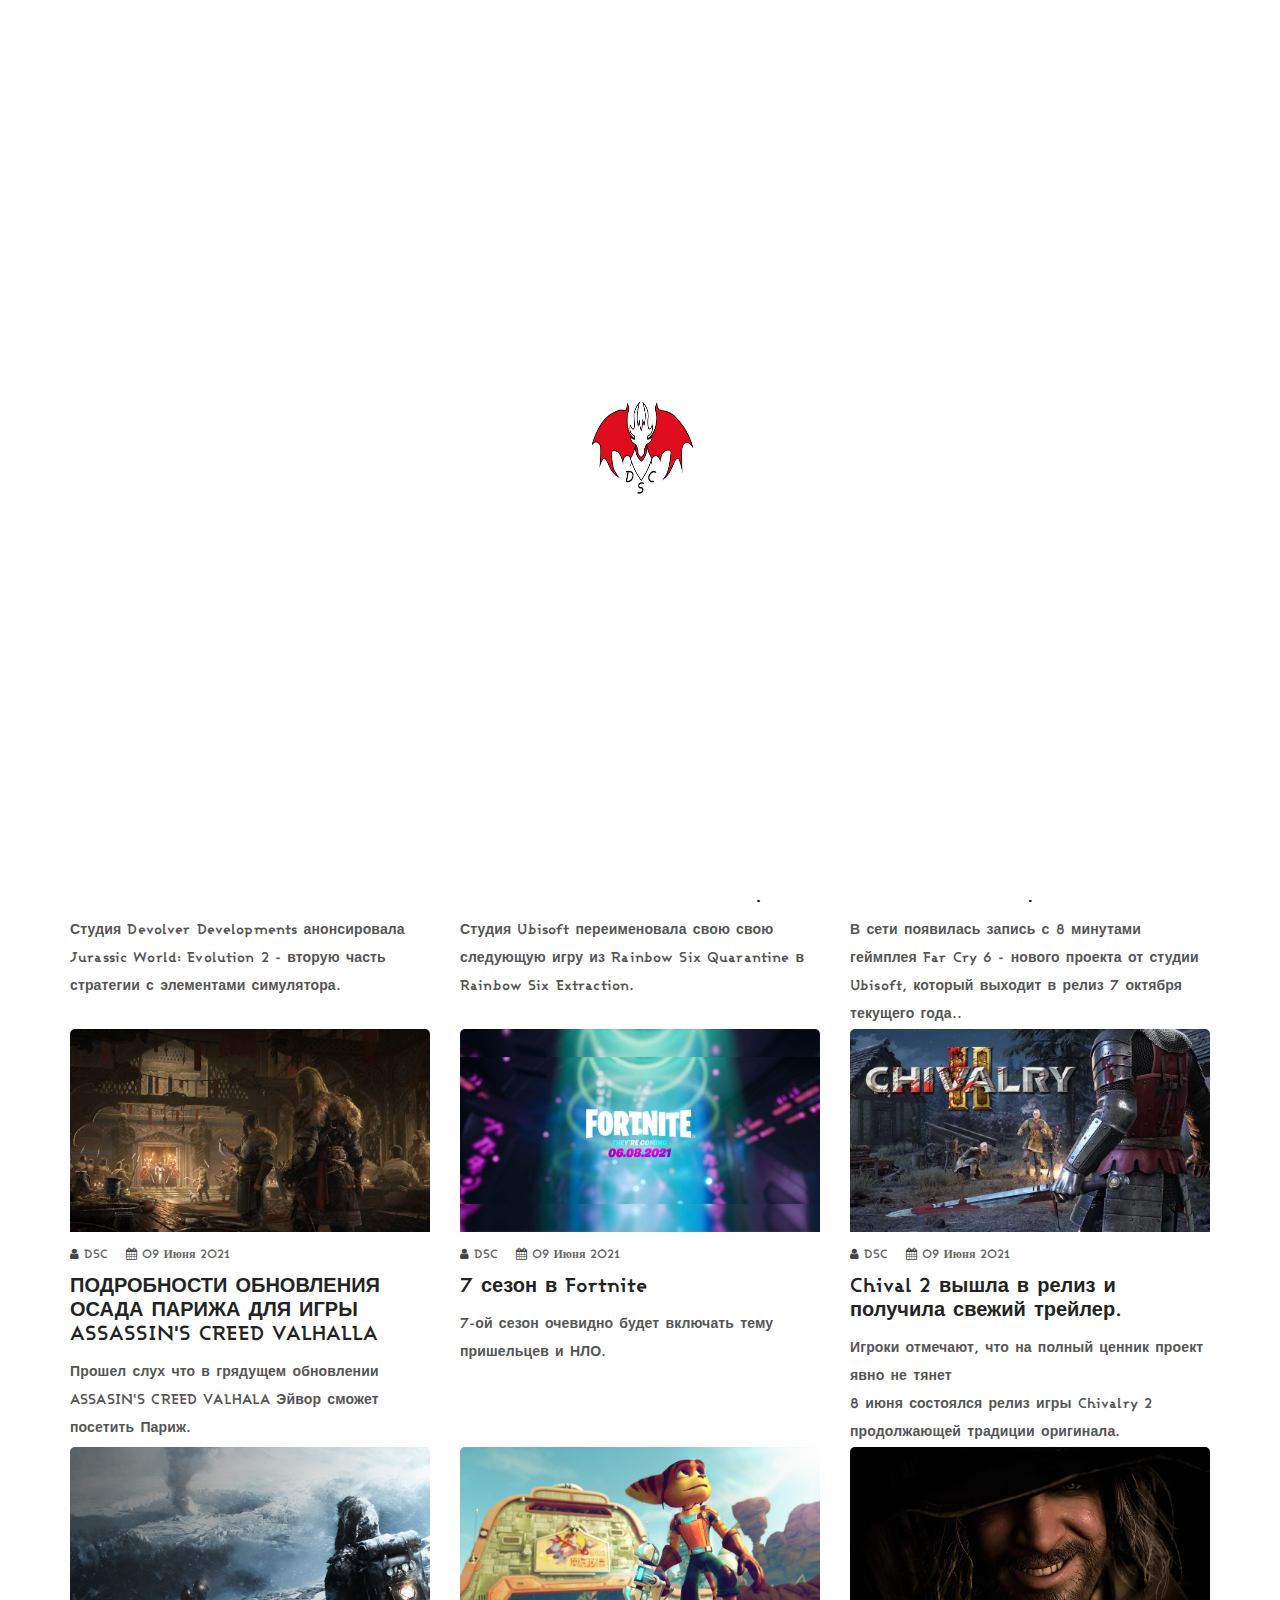
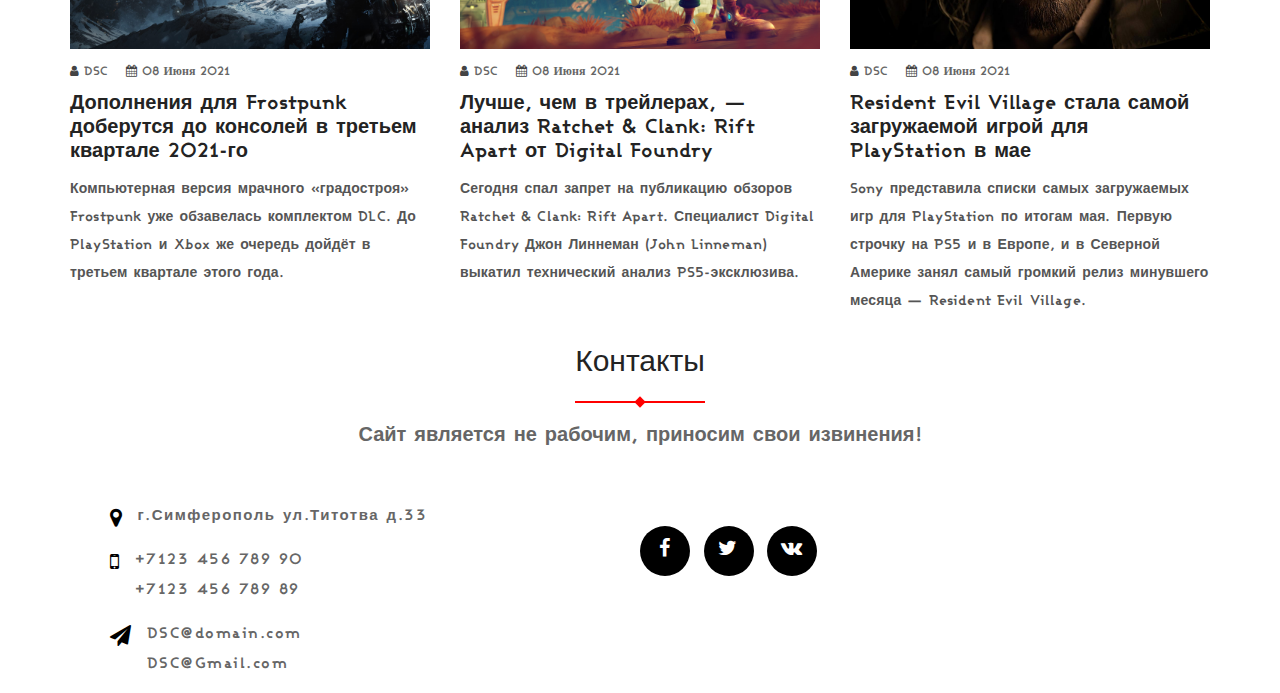
==== commit bb00d987: "Update News.html" ====
--- a/News.html
+++ b/News.html
@@ -15,6 +15,7 @@
     <link rel="stylesheet" href="assets/css/style.css">
     <link rel="stylesheet" href="assets/css/responsive.css">
     <style media="screen" type="text/css">@import 'assets/fonts/stylesheet.css';</style>
+    <style media="screen" type="text/css">@import 'assets/Corbel/stylesheet.css';</style>
     <link rel="shortcut icon" type="image/png" href="assets/img/icon/favicon.png">
 </head>
 
@@ -60,6 +61,156 @@
                 <p>Последние новости игровой индустрии.</p>
             </div>
             <div class="row">
+            	<div class="col-md-4 col-sm-6 col-xs-12 col-6">
+                    <div class="single-post">
+                        <a href="#win12"><img src="assets/img/blog/blog-post-img11.jpg" alt="blog image"></a>
+                        <div class="blog-meta">
+                            <ul>
+                                <li><i class="fa fa-user"></i>DSC</li>
+                                <li><i class="fa fa-calendar"></i>11 Июня 2021</li>
+                            </ul>
+                        </div>
+                        <h2><a href="#win12">Summer Game Fest 2021</a></h2>
+                        <p>Игры которые были показаны на Summer Game Fest 2021.</p>
+                    </div>
+                    <a href="#x" class="overlay" id="win12"></a>
+                    <div class="popup">
+                    	<h2>10 июня прошла виртуальная выставка Summer Game Fest, на которой представили десятки игровых трейлеров вместе с анонсами. Тут собрано всё самое интересное в одном месте.</h2>
+                        <p><font style="font-weight: bold;font-size:18px;">Tiny Tina’s Wonderlands</font>
+                        	<br>Новая игра от Gearbox, создателей Borderlands. Игра выйдет в начале 2022 года.
+                        	<iframe class="ratch" width="560" height="315" src="https://www.youtube.com/embed/zR0ZvJtDZLk" title="YouTube video player" frameborder="0" allow="accelerometer; autoplay; clipboard-write; encrypted-media; gyroscope; picture-in-picture" allowfullscreen></iframe>
+                        	<br><font style="font-weight: bold;font-size:18px;">Metal Slug Tactics</font>
+                        	<br>Хидео Кодзима представил новую часть. Metal Slug с подзаголовком Tactics. Игра выйдет в начале 2022 года.
+                        	<iframe class="ratch" width="560" height="315" src="https://www.youtube.com/embed/5AaUvOedvXE" title="YouTube video player" frameborder="0" allow="accelerometer; autoplay; clipboard-write; encrypted-media; gyroscope; picture-in-picture" allowfullscreen></iframe>
+							<br><font style="font-weight: bold;font-size:18px;">Death Stranding Director’s Cut</font>
+							<br>А ещё Хидео Кодзима анонсировал режиссёрскую версию Death Stranding для PS5. В трейлере отсылка к Metal Gear Solid. Подробности обещают на Е3.
+                    	   <iframe class="ratch" width="560" height="315" src="https://www.youtube.com/embed/-QmQzIso8Y8" title="YouTube video player" frameborder="0" allow="accelerometer; autoplay; clipboard-write; encrypted-media; gyroscope; picture-in-picture" allowfullscreen></iframe>
+                    	    <br><font style="font-weight: bold;font-size:18px;">Lost Ark</font>
+                    	    <br>MMORPG от студий Tripod и Smilegate выйдет в США и Европе осенью 2021 года.
+                    	    <iframe class="ratch" width="560" height="315" src="https://www.youtube.com/embed/Dhc30WRb0n0" title="YouTube video player" frameborder="0" allow="accelerometer; autoplay; clipboard-write; encrypted-media; gyroscope; picture-in-picture" allowfullscreen></iframe>
+                    	    <br><font style="font-weight: bold;font-size:18px;">Call of Duty Warzone</font>
+                    	    <br>22 июня стартует четвёртый сезон Call of Duty Warzone.
+                    	    <iframe class="ratch" width="560" height="315" src="https://www.youtube.com/embed/5mSDOUjF0RU" title="YouTube video player" frameborder="0" allow="accelerometer; autoplay; clipboard-write; encrypted-media; gyroscope; picture-in-picture" allowfullscreen></iframe>
+                    	    <br><font style="font-weight: bold;font-size:18px;">Among Us</font>
+                    	    <br>В новом обновлении появится режим с игрой в прятки.
+                    	    <iframe width="560" height="315" src="https://www.youtube.com/embed/Uk8DJ6DlYSI" title="YouTube video player" frameborder="0" allow="accelerometer; autoplay; clipboard-write; encrypted-media; gyroscope; picture-in-picture" allowfullscreen></iframe>
+                    	    <br><font style="font-weight: bold;font-size:18px;">Salt & Sacrifice</font>
+                    	    <br>Продолжение вдохновлённого серией Dark Souls 2D-экшена Salt & Sanctuary. Игрокам предстоит убивать магов, играя за инквизиторов. Выйдет в 2022 году.
+                    	    <iframe class="ratch" width="560" height="315" src="https://www.youtube.com/embed/zChTwQ_q7ss" title="YouTube video player" frameborder="0" allow="accelerometer; autoplay; clipboard-write; encrypted-media; gyroscope; picture-in-picture" allowfullscreen></iframe>
+                    	    <br><font style="font-weight: bold;font-size:18px;">Solar Ash</font>
+                    	    <br>Новый трейлер долгожданной игры от студии Annapurna Interactive. Выйдет в 2021-м.
+                    	    <iframe class="ratch" width="560" height="315" src="https://www.youtube.com/embed/ypP5H80fX5Y" title="YouTube video player" frameborder="0" allow="accelerometer; autoplay; clipboard-write; encrypted-media; gyroscope; picture-in-picture" allowfullscreen></iframe>
+                    	    <br><font style="font-weight: bold;font-size:18px;">Escape From Tarkov</font>
+                    	    <br>Новая карта и транспорт!
+                    	    <iframe class="ratch" width="560" height="315" src="https://www.youtube.com/embed/iKA_uL3jHTA" title="YouTube video player" frameborder="0" allow="accelerometer; autoplay; clipboard-write; encrypted-media; gyroscope; picture-in-picture" allowfullscreen></iframe>
+                    	    <br><font style="font-weight: bold;font-size:18px;">Two Point Campus</font>
+                    	    <br>Создатели Two Point Hospital представили симулятор кампуса колледжа. Выйдет в 2022 году.
+                    	    <iframe class="ratch" width="560" height="315" src="https://www.youtube.com/embed/_14i0Zxsfos" title="YouTube video player" frameborder="0" allow="accelerometer; autoplay; clipboard-write; encrypted-media; gyroscope; picture-in-picture" allowfullscreen></iframe>
+                    	    <br><font style="font-weight: bold;font-size:18px;">Новая часть Painkiller</font>
+                    	    <iframe class="ratch" width="560" height="315" src="https://www.youtube.com/embed/tA35Q32zX0w" title="YouTube video player" frameborder="0" allow="accelerometer; autoplay; clipboard-write; encrypted-media; gyroscope; picture-in-picture" allowfullscreen></iframe>
+                    	    <br><font style="font-weight: bold;font-size:18px;">The Anacrusis</font>
+                    	    <br>Новая игра от студии Stray Bombay, основанной ветеранами Valve и Riot.
+                    	    <iframe class="ratch" width="560" height="315" src="https://www.youtube.com/embed/j1b78SCATeY" title="YouTube video player" frameborder="0" allow="accelerometer; autoplay; clipboard-write; encrypted-media; gyroscope; picture-in-picture" allowfullscreen></iframe>
+                    	    <br><font style="font-weight: bold;font-size:18px;">Vampire: The Masquerade — Blood Hunt</font>
+                    	    <br>«Королевская битва» во вселенной Vampire: The Masquerade от Sharkmob. Выйдет в 2021 году.
+                    	    <iframe class="ratch" width="560" height="315" src="https://www.youtube.com/embed/c9TE9vQuVHQ" title="YouTube video player" frameborder="0" allow="accelerometer; autoplay; clipboard-write; encrypted-media; gyroscope; picture-in-picture" allowfullscreen></iframe>
+                    	    <br><font style="font-weight: bold;font-size:18px;">The Dark Pictures: House of Ashes</font>
+                    	    <br>22 октября выйдет новая часть хоррор-антологии от создателей Until Dawn.
+                    	    <iframe class="ratch" width="560" height="315" src="https://www.youtube.com/embed/_AlYAVqxJao" title="YouTube video player" frameborder="0" allow="accelerometer; autoplay; clipboard-write; encrypted-media; gyroscope; picture-in-picture" allowfullscreen></iframe>
+                    	    <br><font style="font-weight: bold;font-size:18px;">Planet of Lana</font>
+                    	    <br>Невероятно красивая головоломка выйдет в 2022 году.
+                    	    <iframe class="ratch" width="560" height="315" src="https://www.youtube.com/embed/sjr7J4dwrOw" title="YouTube video player" frameborder="0" allow="accelerometer; autoplay; clipboard-write; encrypted-media; gyroscope; picture-in-picture" allowfullscreen></iframe>
+                    	    <br><font style="font-weight: bold;font-size:18px;">Tales of Arise</font>
+                    	    <br>Новая RPG от Bandai Namco выйдет 10 сентября 2021 года.
+                    	    <iframe class="ratch" width="560" height="315" src="https://www.youtube.com/embed/BfooCebnQCU" title="YouTube video player" frameborder="0" allow="accelerometer; autoplay; clipboard-write; encrypted-media; gyroscope; picture-in-picture" allowfullscreen></iframe>
+                    	    <br><font style="font-weight: bold;font-size:18px;">Dungeons & Dragons: Dark Alliance</font>
+                    	    <br>Ведущий Джефф Кили немного пообщался с разработчиками, а они показали фрагмент из прохождения RPG.
+                    	    <iframe class="ratch" width="560" height="315" src="https://www.youtube.com/embed/6h-CWlwBAas" title="YouTube video player" frameborder="0" allow="accelerometer; autoplay; clipboard-write; encrypted-media; gyroscope; picture-in-picture" allowfullscreen></iframe>
+                    	    <br><font style="font-weight: bold;font-size:18px;">Endless Dungeon</font>
+                    	    <br>Новый трейлер «рогалика» от Amplitude Studios, пока без даты выхода.
+                    	    <iframe class="ratch" width="560" height="315" src="https://www.youtube.com/embed/5ULCowcuM0U" title="YouTube video player" frameborder="0" allow="accelerometer; autoplay; clipboard-write; encrypted-media; gyroscope; picture-in-picture" allowfullscreen></iframe>
+                    	    <br><font style="font-weight: bold;font-size:18px;">В Fall Guys скин 2B из NieR: Automata</font>
+                    	    <br>Будет доступен с 18 июня!
+                    	    <iframe class="ratch" width="560" height="315" src="https://www.youtube.com/embed/MsFImAjEorU" title="YouTube video player" frameborder="0" allow="accelerometer; autoplay; clipboard-write; encrypted-media; gyroscope; picture-in-picture" allowfullscreen></iframe>
+                    	    <br><font style="font-weight: bold;font-size:18px;">Back 4 Blood</font>
+                    	    <br>Открытая бета кооперативного шутера-духовного наследника Left 4 Dead стартует с 5 августа, а сама игра выйдет 13 октября.
+                    	    <iframe class="ratch" width="560" height="315" src="https://www.youtube.com/embed/0HE6Rh5eXqQ" title="YouTube video player" frameborder="0" allow="accelerometer; autoplay; clipboard-write; encrypted-media; gyroscope; picture-in-picture" allowfullscreen></iframe>
+                    	    <br><font style="font-weight: bold;font-size:18px;">Evil Dead: The Game</font>
+                    	    <br>Брюс Кэмпбелл представил геймплейный трейлер игры. Выйдет в 2021 году.
+                    	    <iframe class="ratch" width="560" height="315" src="https://www.youtube.com/embed/aAvSdw3HbVE" title="YouTube video player" frameborder="0" allow="accelerometer; autoplay; clipboard-write; encrypted-media; gyroscope; picture-in-picture" allowfullscreen></iframe>
+                    	    <br><font style="font-weight: bold;font-size:18px;">Elden Ring</font>
+                    	    <br>Без лишних слов: долгожданный трейлер Elden Ring от From Software. Выйдет 21 января 2022 года.
+                    	    <iframe class="ratch" width="560" height="315" src="https://www.youtube.com/embed/E3Huy2cdih0" title="YouTube video player" frameborder="0" allow="accelerometer; autoplay; clipboard-write; encrypted-media; gyroscope; picture-in-picture" allowfullscreen></iframe>
+                    	</p>
+                    </div>
+                </div>
+                <div class="col-md-4 col-sm-6 col-xs-12 col-6">
+                    <div class="single-post">
+                        <a href="#win11"><img src="assets/img/blog/blog-post-img10.png" alt="blog image"></a>
+                        <div class="blog-meta">
+                            <ul>
+                                <li><i class="fa fa-user"></i>DSC</li>
+                                <li><i class="fa fa-calendar"></i>11 Июня 2021</li>
+                            </ul>
+                        </div>
+                         <h2><a href="#win11">Анонс новой Battlefield под названием Bttlefield 2042</a></h2>
+                        <p>Студия Electronic Arts анонсировала новую игру Battlefield 2042.</p>
+                    </div>
+                    <a href="#x" class="overlay" id="win11"></a>
+                    <div class="popup">
+                    	<h2>Cеттинг будущего, огромные карты и отсутствие сюжетной кампании</h2>
+                        <p>Студия Electronic Arts анонсировала новую игру Battlefield 2042, разработкой которой занималась команда DICE. На этот раз в шутере не будет сюжетной кампании, авторы сконцентрировались на поддержке сетевых баталий.
+                        	<br>На релизе игры будет 7 карта, каждая из которых вмещает до 128 игроков одновременно. На локациях теперь будут случаться различные природные катаклизмы, которые стали следствием использования технологичного оружия Россией и Америкой. Две сверхдержавы, согласно лору Battlefield 2042, практически развязали Третью мировую войну, из-за которой климат на планете серьезно изменился.
+							<br>Релиз Battlefield 2042 состоится 22 октября на ПК и консолях обоих поколений.
+                    	    <iframe class="ratch" width="560" height="315" src="https://www.youtube.com/embed/ASzOzrB-a9E" title="YouTube video player" frameborder="0" allow="accelerometer; autoplay; clipboard-write; encrypted-media; gyroscope; picture-in-picture" allowfullscreen></iframe>
+                    	</p>
+                    </div>
+                </div>
+            	<div class="col-md-4 col-sm-6 col-xs-12 col-6">
+                    <div class="single-post">
+                        <a href="#win10"><img src="assets/img/blog/blog-post-img9.jpg" alt="blog image"></a>
+                        <div class="blog-meta">
+                            <ul>
+                                <li><i class="fa fa-user"></i>DSC</li>
+                                <li><i class="fa fa-calendar"></i>10 Июня 2021</li>
+                            </ul>
+                        </div>
+                        <h2><a href="#win10">В Fortnite началось Вторжение</a></h2>
+                        <p>В сетевой королевской битве Fortnite стартовал 7-ой сезон 2-ой главы, который привнес в проект новое событие.</p>
+                    </div>
+                    <a href="#x" class="overlay" id="win10"></a>
+                    <div class="popup">
+                    	<h2>Пришельцы атакуют</h2>
+                        <p>В сетевой королевской битве Fortnite стартовал 7-ой сезон 2-ой главы, который привнес в проект новое событие. Речь идет о вторжении пришельцев, которые на своих кораблях принялись нападать на игроков во время матчей.
+                        	<br>Используя внеземные технологии, пришельцы способны похищать персонажей и спавнить их в рандомной части карты. Примечательно, что и сами игроки могут угнать летающую тарелку, чтобы потом самостоятельно перемещать предметы и соперников, устраивая на локации настоящий хаос.
+                        	<br>Помимо прочего, разработчики из Epic Games показали новый боевой пропуск, который позволит за участие в матчах получить еще больше уникальных наград.
+                    	   <iframe class="ratch" width="560" height="315" src="https://www.youtube.com/embed/g6uZZjQYbHY" title="YouTube video player" frameborder="0" allow="accelerometer; autoplay; clipboard-write; encrypted-media; gyroscope; picture-in-picture" allowfullscreen></iframe>
+                    	</p>
+                    </div>
+                </div>
+                <div class="col-md-4 col-sm-6 col-xs-12 col-6">
+                    <div class="single-post">
+                        <a href="#win9"><img src="assets/img/blog/blog-post-img8.jpg" alt="blog image"></a>
+                        <div class="blog-meta">
+                            <ul>
+                                <li><i class="fa fa-user"></i>DSC</li>
+                                <li><i class="fa fa-calendar"></i>10 Июня 2021</li>
+                            </ul>
+                        </div>
+                        <h2><a href="#win9">АНОНСИРОВАНА JURASSIC WORLD: EVOLUTION 2.</a></h2>
+                        <p>Студия Devolver Developments анонсировала Jurassic World: Evolution 2 - вторую часть стратегии с элементами симулятора.</p>
+                    </div>
+                    <a href="#x" class="overlay" id="win9"></a>
+                    <div class="popup">
+                    	<h2>Сюжет будет основан на истории фильма</h2>
+                        <p>Студия Devolver Developments анонсировала Jurassic World: Evolution 2 - вторую часть стратегии с элементами симулятора. Как и раньше, нам предстоит заниматься строительством собственного парка развлечений с динозаврами.
+                        	<br>В игре будет сюжетная кампания, основанная на событиях, показанных в фильме "Мир Юрского периода 2". Нам позволят управлять героями из кино, которые попадут в аналогичные неприятности.
+                        	<br>Релиз Jurassic World Evolution 2 состоится в конце 2021 года на Xbox Series X/S, PlayStation 5, Xbox One, PlayStation 4 и PC в Steam. 
+                        	<br>Также нас будет ждать профессиональная локализация.
+                    	    <iframe class="ratch" width="560" height="315" src="https://www.youtube.com/embed/X11QrxGYKkU" title="YouTube video player" frameborder="0" allow="accelerometer; autoplay; clipboard-write; encrypted-media; gyroscope; picture-in-picture" allowfullscreen></iframe>
+                    	</p>
+                    </div>
+                </div>
             	 <div class="col-md-4 col-sm-6 col-xs-12 col-6">
                     <div class="single-post">
                         <a href="#win8"><img src="assets/img/blog/blog-post-img7.jpg" alt="blog image"></a>
@@ -113,7 +264,7 @@
                             </ul>
                         </div>
                         <h2><a href="#win6">ПОДРОБНОСТИ ОБНОВЛЕНИЯ ОСАДА ПАРИЖА ДЛЯ ИГРЫ ASSASSIN'S CREED VALHALLA</a></h2>
-                        <p>Блогер под ником j0nathan утверждает, что обнаружил в файлах игры Assassin's Creed Valhalla информацию о грядущем дополнении, которое позволит игрокам посетить Париж.</p>
+                        <p>Прошел слух что в грядущем обновлении ASSASIN'S CREED VALHALA Эйвор сможет посетить Париж.</p>
                     </div>
                     <a href="#x" class="overlay" id="win6"></a>
                     <div class="popup">
@@ -380,4 +531,4 @@
 	</script>
 </body>
 
-</html>+</html>
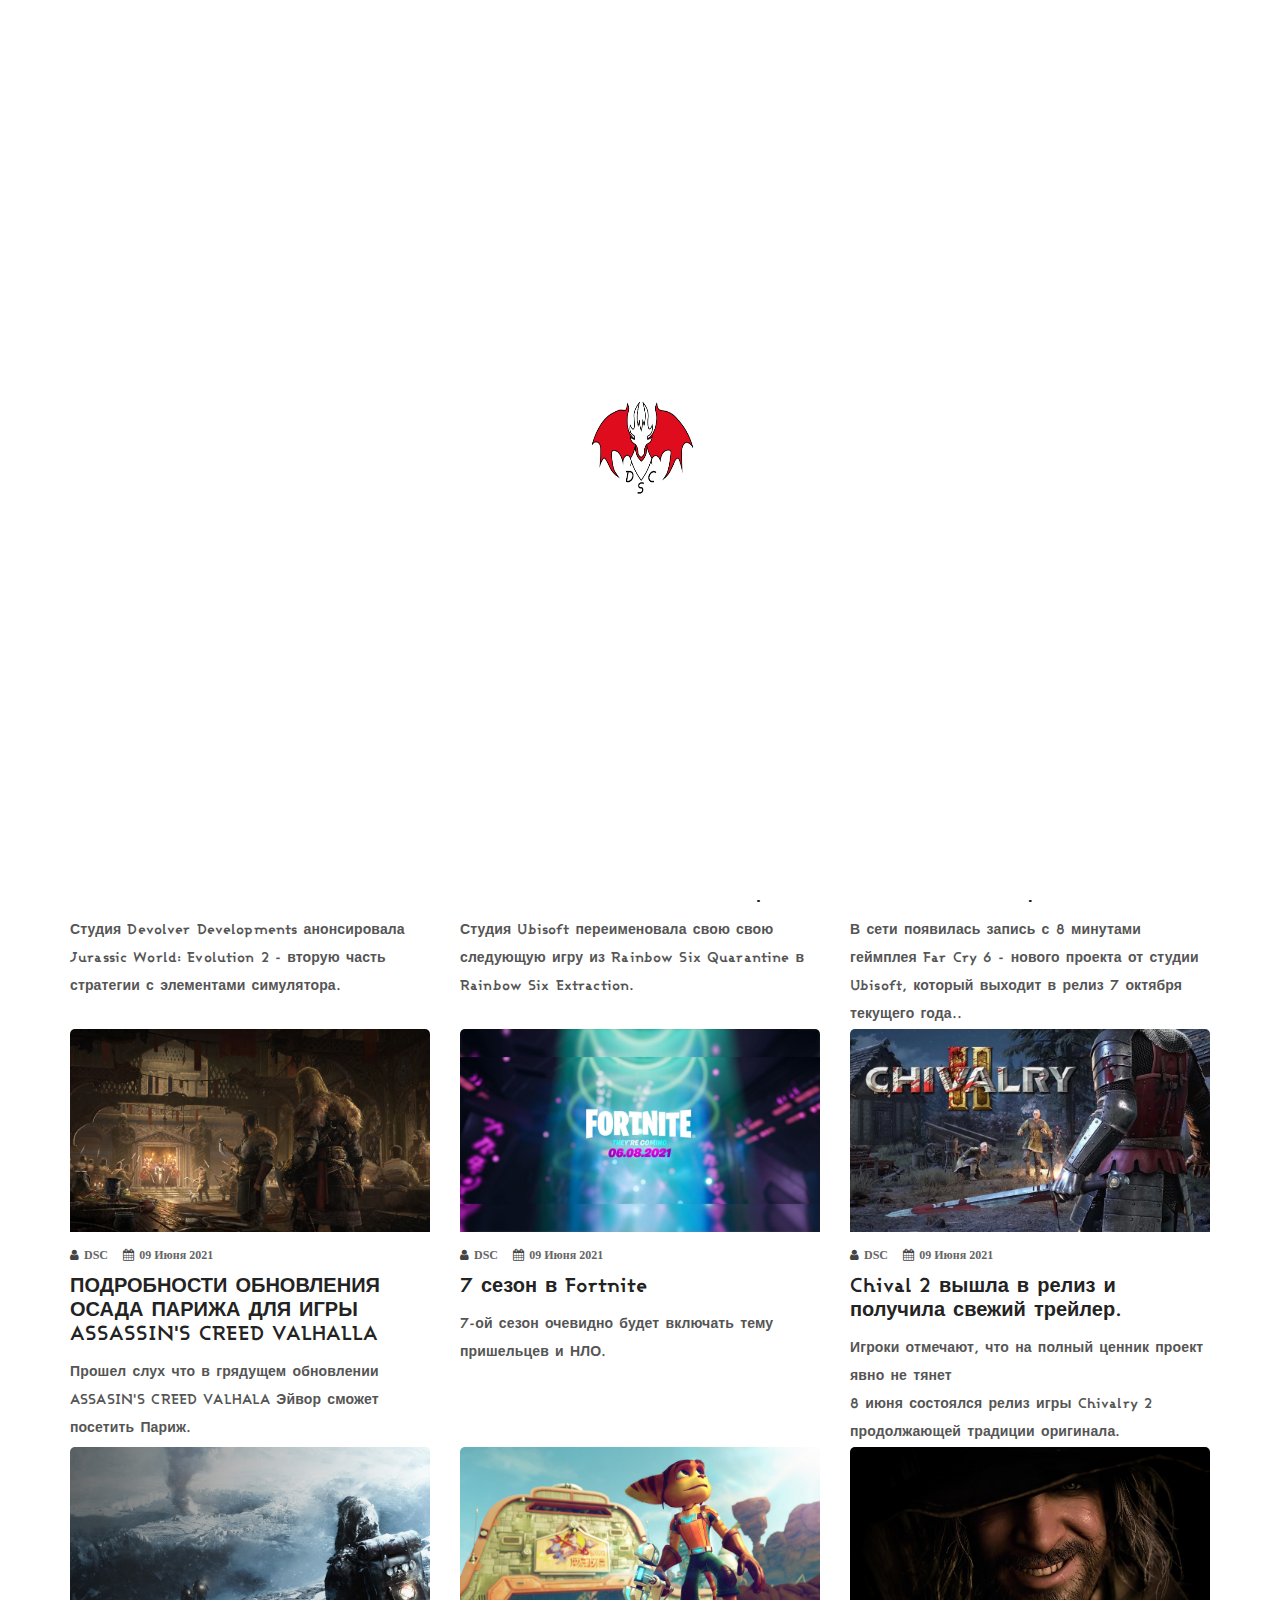
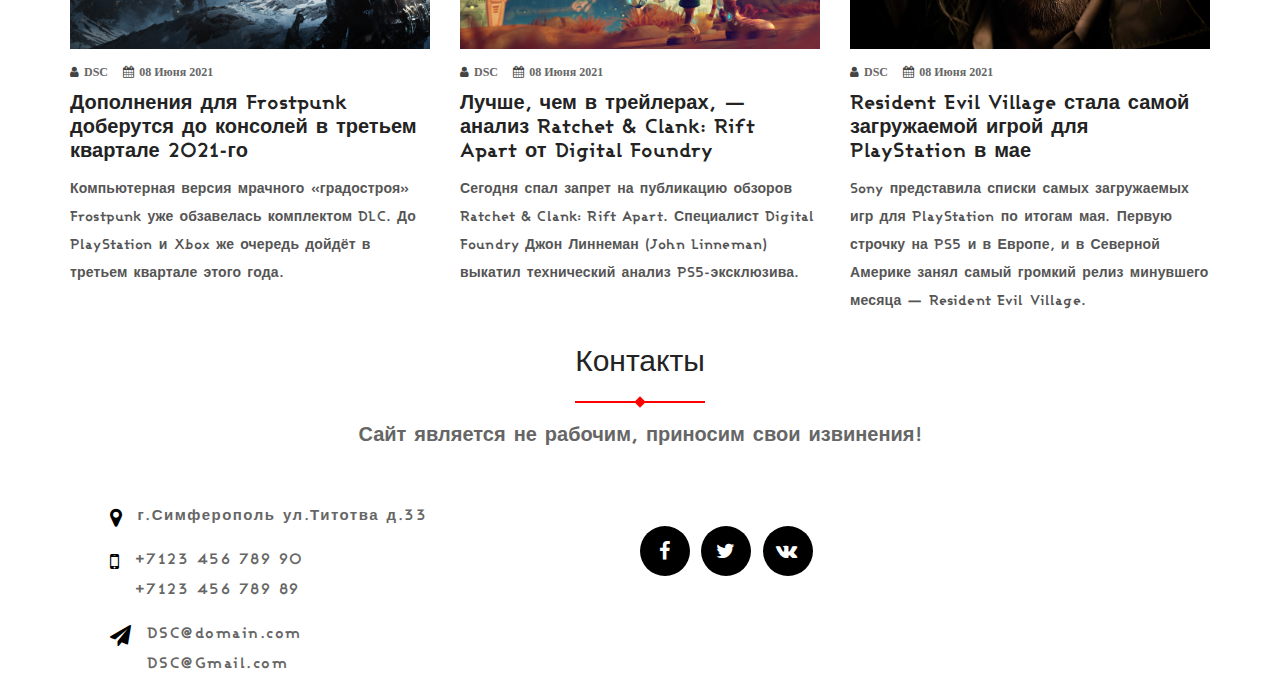
==== commit e5efb998: "Update News.html" ====
--- a/News.html
+++ b/News.html
@@ -63,7 +63,7 @@
             <div class="row">
             	<div class="col-md-4 col-sm-6 col-xs-12 col-6">
                     <div class="single-post">
-                        <a href="#win12"><img src="assets/img/blog/blog-post-img11.jpg" alt="blog image"></a>
+                        <a href="#win12"><img src="assets/img/blog/blog-post-img11.jpeg" alt="blog image"></a>
                         <div class="blog-meta">
                             <ul>
                                 <li><i class="fa fa-user"></i>DSC</li>
--- a/assets/css/style.css
+++ b/assets/css/style.css
@@ -81,13 +81,13 @@
 }
 
 html {
-    font-family:"Ashby Bold";
+    font-family:"Corbel";
     font-size: 62.5%;
     -webkit-font-smoothing: antialiased;
 }
 
 body {
-    font-family:"Ashby Bold";
+    font-family:"Corbel";
     background: #fff;
     font-weight: bold;
     font-size: 15px;
@@ -132,6 +132,7 @@
 }
 
 .logo a {
+    font-family:"Ashby Bold", sans-serif;
     display: inline-block;
 }
 
@@ -144,11 +145,13 @@
     margin-left: 45%;
 }
 .logo_name a .nam {
+    font-family:"Ashby Bold", sans-serif;
     font-size: 24px;
     text-align: center;
     white-space: nowrap;
 }
 .p{
+    font-family:"Ashby Bold", sans-serif;
     white-space: nowrap;
     padding-left: 40px;
     font-size: 16px;
@@ -1154,8 +1157,7 @@
 .popup h2{
     font-weight: bold;
 }
-.popup p{
-
+.popup p h3{
     font-family: "Corbel";
     font-weight:400;
     text-align: justify;
@@ -1547,7 +1549,7 @@
     font-size: 16px;
     color: #555555;
     line-height: 13px;
-    font-family:"Ashby Bold", sans-serif;
+    font-family:"Corbel", sans-serif;
     letter-spacing: 0;
 }
 
@@ -1988,4 +1990,4 @@
 
 /*===========================
 END Blog Details
-===========================*/+===========================*/
